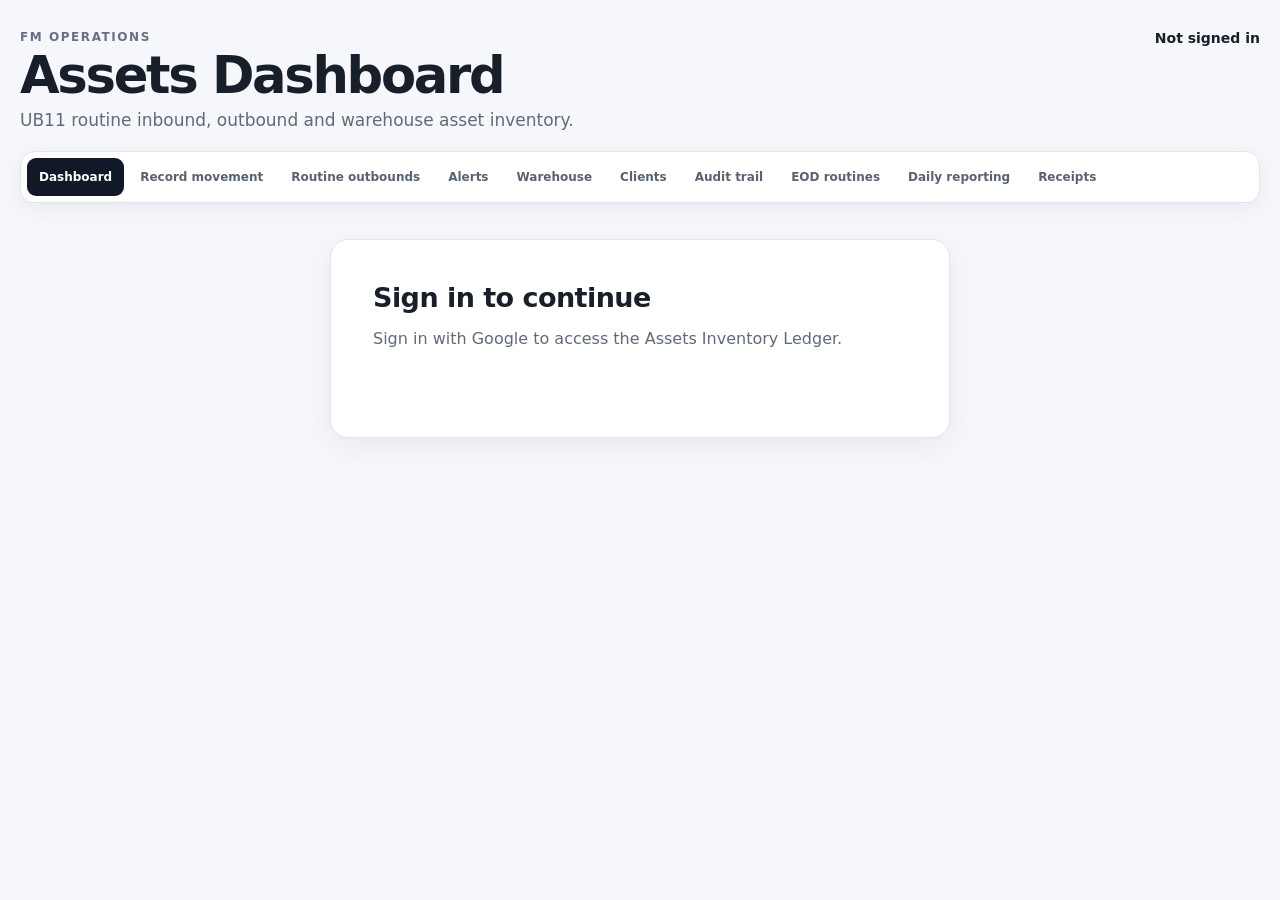
==== index.html @ ee0619b6 "Add files via upload" ====
<!DOCTYPE html>
<html lang="en">
<head>
    <meta charset="UTF-8">
    <meta name="theme-color" content="#09090f">
<meta name="apple-mobile-web-app-capable" content="yes">
<meta name="apple-mobile-web-app-status-bar-style" content="black-translucent">
    <meta name="viewport" content="width=device-width, initial-scale=1.0, viewport-fit=cover">

    <title>FM Assets Dashboard</title>

    <link rel="stylesheet" href="dashboard.css?v=eod-ledger-20261003-merged">
<link rel="stylesheet" href="transaction-display.css?v=grouped-movements-20261005">
    <link rel="stylesheet" href="app-ui-polish.css?v=ui-20261005-mobile-v4">
</head>

<body>
<div id="connection-loading" class="connection-loading hidden" role="status" aria-live="polite" aria-hidden="true">
  <div class="connection-loading-card">
    <span class="loading-spinner" aria-hidden="true"></span>
    <strong id="connection-loading-title">Connecting to Google Sheets…</strong>
    <span id="connection-loading-detail">Checking your saved Google connection.</span>
  </div>
</div>


<main class="app-shell">

    <header class="topbar">

        <div>
            <div class="eyebrow">FM OPERATIONS</div>

            <h1>Assets Dashboard</h1>

            <p class="muted">
                UB11 routine inbound, outbound and warehouse asset inventory.
            </p>
        </div>

        <div class="account-area">

            <img
                id="user-photo"
                class="user-photo hidden"
                alt="User"
            >

            <div>
                <div
                    id="user-name"
                    class="user-name"
                >
                    Not signed in
                </div>

                <div
                    id="user-email"
                    class="muted"
                ></div>
            </div>

            <button
                id="sign-out"
                class="secondary hidden"
            >
                Sign out
            </button>

        </div>

    </header>

    <nav class="quick-nav" aria-label="Quick links">
    <button type="button" id="menu-toggle" class="menu-toggle" aria-expanded="false" aria-controls="quick-links">
        <span class="menu-toggle-icon">☰</span>
        <span>Quick links</span>
        <span class="menu-toggle-chevron" aria-hidden="true">⌄</span>
    </button>
    <div id="quick-links" class="menu-links">
        <a href="index.html" class="active">Dashboard</a>
<a href="movement-logger.html">Record movement</a>
<a href="routine-outbounds.html">Routine outbounds</a>
<a href="alerts.html">Alerts <span id="alerts-nav-badge" class="nav-alert-badge hidden">0</span></a>
<a href="index.html#warehouse-section">Warehouse</a>
<a href="index.html#clients-section">Clients</a>
<a href="index.html#audit-trail">Audit trail</a>
<a href="https://relaytool.github.io/assets-reporting/" target="_blank" rel="noopener">EOD routines</a>
<a href="https://relaytool.github.io/dailyreport/" target="_blank" rel="noopener">Daily reporting</a>
<a href="https://relaytool.github.io/dailyreport/transactions.html" target="_blank" rel="noopener">Receipts</a>
    </div>
</nav>


    <!-- LOGIN -->

    <section
        id="login-card"
        class="card login-card"
    >

        <h2>Sign in to continue</h2>

        <p class="muted">
            Sign in with Google to access the Assets Inventory Ledger.
        </p>

        <div id="google-signin-button"></div>

        <button
            id="grant-access"
            class="primary hidden"
        >
            Allow Sheets & Drive access
        </button>

        <p
            id="auth-status"
            class="status"
        ></p>

    </section>


    <!-- DASHBOARD -->

    <section
        id="dashboard"
        class="hidden"
    >

        <!-- TOOLBAR -->

        <div class="toolbar card">

            <div>

                <div class="eyebrow">
                    SOURCE
                </div>

                <div
                    id="workbook-name"
                    class="source-name"
                >
                    Not connected
                </div>

                <div
                    id="sync-status"
                    class="muted"
                >
                    Waiting for connection
                </div>

            </div>

            <div class="toolbar-actions">

                <button
                    id="manage-inventory"
                    class="secondary"
                >
                    Manage inventory
                </button>

                <button
                    id="refresh"
                    class="secondary"
                >
                    Refresh
                </button>

            </div>

        </div>


        <!-- LOCATION -->

        <div class="location-banner">

            <div>

                <div class="eyebrow">
                    LOCATION
                </div>

                <strong>
                    UB11
                </strong>

            </div>

            <div
                id="dashboard-date"
                class="muted"
            ></div>

        </div>

        <section class="dashboard-filters card" aria-label="Dashboard filters">
            <div class="filter-heading">
                <div>
                    <div class="eyebrow">FILTERS</div>
                    <h2>Dashboard view</h2>
                </div>
                <button id="clear-dashboard-filters" type="button" class="secondary small-button">Clear</button>
            </div>
            <div class="dashboard-filter-grid">
                <label>Client
                    <select id="dashboard-filter-client">
                        <option value="">All clients</option>
                    </select>
                </label>
                <label>Day
                    <input id="dashboard-filter-date" type="date">
                </label>
                <label>Asset type
                    <select id="dashboard-filter-asset">
                        <option value="">All asset types</option>
                    </select>
                </label>
            </div>
            <p class="filter-help">Client, day and asset filters apply to client cards, warehouse movement indicators and transaction trails. Load tables use today's routine schedule.</p>
        </section>

        <!-- WAREHOUSE ASSETS -->

        <section id="warehouse-section" class="card warehouse-card">
            <div class="section-heading">
                <div>
                    <div class="eyebrow">WAREHOUSE</div>
                    <h2>Assets at warehouse</h2>
                    <p class="muted">
                        Current warehouse stock by asset type.
                    </p>
                </div>
            </div>
        
            <div id="warehouse-assets" class="warehouse-assets-grid"></div>
        </section>


        <!-- CLIENT ASSET OVERVIEW -->

        <section id="clients-section" class="card clients-section">

            <div class="section-heading client-section-heading">

                <div>

                    <div class="eyebrow">
                        TODAY
                    </div>

                    <h2>
                        Assets with clients
                    </h2>

                    <p class="muted">
                        Clients are taken from the Client List in the Assets Inventory Ledger.
                    </p>

                </div>

            </div>


            <div class="client-search-wrap">

                <input
                    id="client-search"
                    class="client-search"
                    type="search"
                    placeholder="Search clients..."
                    autocomplete="off"
                    aria-label="Search clients"
                >

            </div>


            <div
                id="client-cards"
                class="client-cards"
            ></div>

        </section>


        <!-- LOADS -->

        <div class="section-grid">

            <!-- INBOUND -->

            <section class="card load-section">

                <div class="section-heading">

                    <div>

                        <div class="eyebrow">
                            TODAY
                        </div>

                        <h2>
                            Inbound loads
                        </h2>

                    </div>

                    <span
                        id="inbound-badge"
                        class="badge"
                    >
                        0
                    </span>

                </div>


                <div class="table-wrap">

                    <table>

                        <thead>

                            <tr>
                                <th>Client</th>
                                <th>Schedule</th>
                                <th>Asset</th>
                                <th class="num">Qty</th>
                                <th>Destination</th>
                            </tr>

                        </thead>

                        <tbody
                            id="inbound-body"
                        ></tbody>

                    </table>

                </div>

            </section>


            <!-- OUTBOUND -->

            <section class="card load-section">

                <div class="section-heading">

                    <div>

                        <div class="eyebrow">
                            TODAY
                        </div>

                        <h2>
                            Outbound loads
                        </h2>

                    </div>

                    <span
                        id="outbound-badge"
                        class="badge"
                    >
                        0
                    </span>

                </div>


                <div class="table-wrap">

                    <table>

                        <thead>

                            <tr>
                                <th>Client</th>
                                <th>Schedule</th>
                                <th>Asset</th>
                                <th class="num">Qty</th>
                                <th>Destination</th>
                            </tr>

                        </thead>

                        <tbody
                            id="outbound-body"
                        ></tbody>

                    </table>

                </div>

            </section>

        </div>


        <!-- MOVEMENT -->

        <section class="card movement-section">

            <div class="section-heading">

                <div>

                    <div class="eyebrow">
                        MOVEMENT
                    </div>

                    <h2>
                        Record asset movement
                    </h2>

                </div>

            </div>


            <form id="movement-form" class="form-grid movement-form-multi">
                <div class="client-movement-batch">
                    <div class="batch-header-row">
                        <div>
                            <div class="eyebrow">BATCH MOVEMENTS</div>
                            <h3>Log multiple clients in one go</h3>
                            <p class="muted">Each client entry can use its own movement and multiple asset types. Every line is still saved as a normal transaction.</p>
                        </div>
                        <button id="add-client-entry" class="secondary" type="button">+ Add another client</button>
                    </div>
                    <div id="client-movement-entries" class="client-movement-entries"></div>
                </div>

                <label>
                    Timestamp
                    <input id="timestamp" type="time" required>
                </label>

                <div class="attachment-section">
                    <div class="attachment-field">
                        <label for="movement-photo">Photo (optional)</label>
                        <div class="photo-input-row">
                            <input type="file" id="movement-photo" accept="image/*">
                            <input type="file" id="movement-photo-camera" accept="image/*" capture="environment" class="camera-input">
                            <button type="button" id="take-photo" class="secondary">Take photo</button>
                            <button type="button" id="clear-photo" class="secondary hidden">Remove</button>
                        </div>
                        <div id="photo-preview-wrap" class="photo-preview-wrap hidden">
                            <img id="photo-preview" alt="Selected movement photo preview">
                        </div>
                        <p class="field-help">On Android/Chrome, use Take photo for the camera. The photo and comment are attached to every client entry in this batch.</p>
                    </div>
                    <label class="comment-field">Comment (optional)
                        <textarea id="movement-comment" rows="2" placeholder="Add any notes about this batch..."></textarea>
                    </label>
                </div>

                <div class="movement-preview" id="movement-preview">
                    <span class="preview-label">BATCH SUMMARY</span>
                    <strong id="preview-text">Add one or more client movements. Each client can contain multiple asset types.</strong>
                </div>

                <button class="primary submit-button" type="submit">Record movements</button>
                <p id="movement-status" class="status"></p>
            </form>

        </section>


        <!-- AUDIT TRAIL -->

        <section id="audit-trail" class="card">

            <div class="section-heading">
                <div>
                    <div class="eyebrow">AUDIT TRAIL</div>
                    <h2>Asset transactions</h2>
                    <p class="muted">Filter and inspect movements, comments and photos.</p>
                </div>
                <span id="audit-count" class="badge">0</span>
            </div>

            <div class="audit-filters">
                <label>Client<select id="dashboard-filter-client-audit"><option value="">All clients</option></select></label>
                <label>Day<input type="date" id="dashboard-filter-date-audit"></label>
                <label>Asset type<select id="dashboard-filter-asset-audit"><option value="">All asset types</option></select></label>
                <button type="button" id="clear-audit-filters" class="secondary">Clear</button>
            </div>

            <div class="transaction-card-list" id="transactions-body"></div>

            <div id="transaction-summary" class="transaction-summary hidden" aria-live="polite"></div>

        </section>

    </section>

</main>


<!-- CLIENT DETAILS MODAL -->

<div
    id="client-details-modal"
    class="modal hidden"
>

    <div
        class="modal-backdrop"
        data-close-client-details
    ></div>


    <div class="modal-card client-details-card">

        <div class="modal-header">

            <div>

                <div class="eyebrow">
                    ASSETS WITH CLIENT
                </div>

                <h2 id="client-details-title">
                    Client
                </h2>

                <p
                    id="client-details-subtitle"
                    class="muted"
                ></p>

            </div>


            <button
                id="close-client-details"
                class="icon-button"
                aria-label="Close"
            >
                ×
            </button>

        </div>


        <section class="details-section client-assets-section">

            <div class="details-section-heading">

                <div>

                    <div class="eyebrow">
                        ASSET BREAKDOWN
                    </div>

                    <h3>
                        Asset types with this client
                    </h3>

                    <p class="muted">
                        Sent − Received. A negative number means the client has received more than it has sent.
                    </p>

                </div>

            </div>


            <div
                id="client-details-summary"
                class="client-asset-summary"
            ></div>

        </section>


        <section class="details-section client-graph-section">

            <div class="details-section-heading">

                <div>

                    <div class="eyebrow">
                        HISTORY
                    </div>

                    <h3 id="client-graph-title">
                        Daily sent assets
                    </h3>

                    <p
                        id="client-graph-subtitle"
                        class="muted"
                    ></p>

                </div>

            </div>


            <div
                id="client-sent-graph"
                class="client-sent-graph"
            ></div>

        </section>


        <section class="details-section">

            <div class="details-section-heading">
                <div>
                    <div class="eyebrow">LEDGER</div>
                    <h3>Asset transactions</h3>
                </div>
            </div>
            <div class="client-details-filters">
                <label>Day<input type="date" id="client-details-filter-date"></label>
                <label>Asset type<select id="client-details-filter-asset"><option value="">All asset types</option></select></label>
                <button type="button" class="secondary" id="clear-client-details-filters">Clear</button>
            </div>


            <div class="transaction-card-list" id="client-details-transactions"></div>

            <div id="client-details-transaction-summary" class="transaction-summary hidden" aria-live="polite"></div>

        </section>

    </div>

</div>



<!-- CLIENT LEDGER EXPORT -->
<div id="client-ledger-export-modal" class="modal hidden" role="dialog" aria-modal="true" aria-labelledby="client-ledger-export-title">
    <div class="modal-backdrop" data-close-client-ledger-export></div>
    <div class="modal-card client-ledger-export-card">
        <div class="modal-header">
            <div>
                <div class="eyebrow">CLIENT TOTALS</div>
                <h2 id="client-ledger-export-title">Export client ledger</h2>
                <p class="muted">Builds a proper XLSX ledger with transaction photos, daily totals and the all-time client balance carried forward to each date.</p>
            </div>
            <button type="button" id="close-client-ledger-export" class="icon-button" aria-label="Close">×</button>
        </div>
        <div class="client-ledger-export-form">
            <div class="client-ledger-export-client">
                <span>Client</span>
                <strong id="client-ledger-export-client"></strong>
            </div>
            <label>From date<input type="date" id="client-ledger-export-from"></label>
            <label>To date<input type="date" id="client-ledger-export-to"></label>
            <label>Asset type<select id="client-ledger-export-asset"><option value="">All asset types</option></select></label>
            <label class="client-ledger-export-check">
                <input type="checkbox" id="client-ledger-export-photos" checked>
                <span>Embed transaction photos when available</span>
            </label>
            <p id="client-ledger-export-status" class="status" aria-live="polite"></p>
        </div>
        <div class="client-ledger-export-actions">
            <button type="button" class="secondary" id="cancel-client-ledger-export">Cancel</button>
            <button type="button" class="primary" id="run-client-ledger-export">Export XLSX</button>
        </div>
    </div>
</div>

<!-- WAREHOUSE ASSET DETAILS -->
<div id="warehouse-asset-modal" class="modal hidden" role="dialog" aria-modal="true" aria-labelledby="warehouse-asset-modal-title">
    <div class="modal-backdrop" data-close-warehouse-asset></div>
    <div class="modal-card warehouse-asset-details-card">
        <div class="modal-header">
            <div>
                <div class="eyebrow">WAREHOUSE ASSET HISTORY</div>
                <h2 id="warehouse-asset-modal-title">Asset</h2>
                <p id="warehouse-asset-modal-subtitle" class="muted"></p>
            </div>
            <button type="button" id="close-warehouse-asset" class="icon-button" aria-label="Close">×</button>
        </div>

        <div class="warehouse-asset-history-summary" id="warehouse-asset-history-summary"></div>

        <section class="details-section asset-history-graph-section">
            <div class="details-section-heading">
                <div>
                    <div class="eyebrow">MOVEMENT HISTORY</div>
                    <h3>Sent vs received</h3>
                    <p class="muted">Daily quantities from the Asset Transactions ledger.</p>
                </div>
            </div>
            <div id="warehouse-asset-movement-graph" class="asset-history-graph"></div>
        </section>

        <section class="details-section asset-history-graph-section">
            <div class="details-section-heading">
                <div>
                    <div class="eyebrow">STOCK HISTORY</div>
                    <h3>Quantity over time</h3>
                    <p class="muted">Calculated closing quantity using the inventory balance as the anchor and the transaction ledger for historical changes.</p>
                </div>
            </div>
            <div id="warehouse-asset-quantity-graph" class="asset-history-graph"></div>
        </section>
    </div>
</div>




<!-- MOVEMENT DETAILS -->
<div id="info-modal" class="modal hidden" role="dialog" aria-modal="true" aria-labelledby="info-modal-title">
    <div class="modal-backdrop" data-close-info></div>
    <div class="modal-card info-card">
        <div class="modal-header">
            <div>
                <div class="eyebrow">MOVEMENT DETAILS</div>
                <h2 id="info-modal-title">More info</h2>
            </div>
            <button type="button" id="close-info" class="icon-button" aria-label="Close">×</button>
        </div>
        <div id="info-summary" class="transaction-detail-summary"></div>
        <div id="info-photo-wrap" class="confirm-photo-wrap hidden">
            <div id="info-photo-status" class="photo-loading-state hidden">Loading photo...</div>
            <img id="info-photo" alt="Movement photo" decoding="async">
            <a id="info-photo-link" class="muted" href="#" target="_blank" rel="noopener">Open full size in Drive</a>
        </div>
        <p id="info-comment" class="muted hidden"></p>
        <p id="info-empty" class="muted hidden">No photo or comment were recorded for this movement.</p>
    </div>
</div>


<!-- INVENTORY MANAGER -->

<div
    id="inventory-modal"
    class="modal hidden"
>

    <div
        class="modal-backdrop"
        data-close-modal
    ></div>


    <div class="modal-card">

        <div class="modal-header">

            <div>

                <div class="eyebrow">
                    WAREHOUSE
                </div>

                <h2>
                    Manage asset inventory
                </h2>

                <p class="muted">
                    Add new asset types, rename assets or remove asset types.
                </p>

            </div>

            <button
                id="close-inventory"
                class="icon-button"
                aria-label="Close"
            >
                ×
            </button>

        </div>


        <div class="manage-form">

            <label>

                New asset type

                <input
                    id="new-asset-name"
                    type="text"
                    maxlength="100"
                    placeholder="e.g. Roll cage"
                >

            </label>


            <label>

                Starting balance

                <input
                    id="new-asset-balance"
                    type="number"
                    min="0"
                    step="1"
                    value="0"
                >

            </label>


            <button
                id="add-asset"
                class="primary"
            >
                Add asset type
            </button>

        </div>


        <p
            id="inventory-manage-status"
            class="status"
        ></p>


        <div class="table-wrap manage-table-wrap">

            <table>

                <thead>

                    <tr>
                        <th>Asset type</th>
                        <th class="num">Balance</th>
                        <th class="actions-column">Actions</th>
                    </tr>

                </thead>

                <tbody
                    id="manage-inventory-body"
                ></tbody>

            </table>

        </div>

    </div>

</div>


<div id="movement-submit-loading" class="movement-submit-loading hidden" role="status" aria-live="assertive" aria-hidden="true">
    <div class="movement-submit-loading-card">
        <span class="loading-spinner" aria-hidden="true"></span>
        <strong id="movement-submit-loading-title">Saving movement...</strong>
        <span id="movement-submit-loading-detail">Please wait. Do not press the button again.</span>
    </div>
</div>

<script
      src="https://accounts.google.com/gsi/client"
      async
      defer
      onload="window.dispatchEvent(new Event('fm-google-loaded'))"
    ></script>

<script src="config.js?v=eod-ledger-20261003-merged"></script>
<script src="movement-batch.js?v=multi-client-20261005"></script>
<script src="transaction-display-utils.js?v=grouped-movements-20261005"></script>
<script src="routine-alert-utils.js?v=eod-ledger-20261003-merged"></script>
<script src="dashboard.js?v=grouped-movements-20261005"></script>

</body>
</html>
---- dashboard.css ----
* {
    box-sizing: border-box;
}


:root {

    font-family:
        Inter,
        ui-sans-serif,
        system-ui,
        -apple-system,
        BlinkMacSystemFont,
        "Segoe UI",
        sans-serif;

    color:
        #17202a;

    background:
        #f5f7fa;

}


body {

    margin:
        0;

    min-height:
        100vh;

    background:
        #f5f7fa;

}


button,
input,
select {

    font:
        inherit;

}


button {

    cursor:
        pointer;

}


.hidden {

    display:
        none !important;

}


.app-shell {

    width:
        min(
            1500px,
            calc(100% - 40px)
        );

    margin:
        0 auto;

    padding:
        32px 0 60px;

}


.eyebrow {

    font-size:
        12px;

    font-weight:
        800;

    letter-spacing:
        0.13em;

    text-transform:
        uppercase;

    color:
        #6b7280;

}


h1 {

    margin:
        6px 0 8px;

    font-size:
        clamp(
            36px,
            4vw,
            56px
        );

    line-height:
        1;

    letter-spacing:
        -0.045em;

}


h2 {

    margin:
        0;

    font-size:
        21px;

    letter-spacing:
        -0.02em;

}


h3 {

    margin:
        0;

}


.muted {

    color:
        #697386;

}


.topbar {

    display:
        flex;

    justify-content:
        space-between;

    align-items:
        flex-start;

    gap:
        30px;

    margin-bottom:
        30px;

}


.topbar p {

    margin:
        0;

    font-size:
        17px;

}


.account-area {

    display:
        flex;

    align-items:
        center;

    gap:
        12px;

}


.user-photo {

    width:
        44px;

    height:
        44px;

    border-radius:
        50%;

}


.user-name {

    font-size:
        14px;

    font-weight:
        750;

}


.card {

    background:
        #fff;

    border:
        1px solid #e2e6eb;

    border-radius:
        17px;

    box-shadow:
        0 8px 30px
        rgba(
            15,
            23,
            42,
            0.055
        );

}


.login-card {

    max-width:
        620px;

    margin:
        70px auto;

    padding:
        42px;

}


.login-card h2 {

    font-size:
        27px;

    margin-bottom:
        8px;

}


.login-card > .muted {

    margin-bottom:
        25px;

}


.primary,
.secondary,
.table-action,
.icon-button {

    border-radius:
        10px;

    padding:
        11px 17px;

    font-weight:
        750;

    border:
        1px solid transparent;

}


.primary {

    margin-top:
        17px;

    background:
        #111827;

    color:
        #fff;

}


.secondary {

    background:
        #fff;

    color:
        #111827;

    border-color:
        #d1d5db;

}


.primary:hover {

    background:
        #1f2937;

}


.secondary:hover {

    background:
        #f8fafc;

}


.small-button {

    padding:
        8px 12px;

    font-size:
        13px;

}


.status {

    min-height:
        22px;

    margin:
        15px 0 0;

    font-size:
        14px;

    color:
        #374151;

}


.status.error,
.error {

    color:
        #b42318 !important;

}


.toolbar {

    display:
        flex;

    justify-content:
        space-between;

    align-items:
        center;

    gap:
        20px;

    padding:
        18px 21px;

    margin-bottom:
        16px;

}


.toolbar-actions {

    display:
        flex;

    gap:
        10px;

}


.source-name {

    margin:
        4px 0 2px;

    font-weight:
        800;

}


.location-banner {

    display:
        flex;

    justify-content:
        space-between;

    align-items:
        center;

    gap:
        20px;

    padding:
        20px 24px;

    margin-bottom:
        16px;

    border-radius:
        17px;

    background:
        #111827;

    color:
        #fff;

}


.location-banner .eyebrow {

    color:
        #9ca3af;

    margin-bottom:
        5px;

}


.location-banner strong {

    display:
        block;

    font-size:
        30px;

    line-height:
        1;

}


.location-banner .muted {

    color:
        #d1d5db;

}


/* =====================================================
   WAREHOUSE ASSET CARDS
   ===================================================== */

.warehouse-assets-section {

    margin-bottom:
        16px;

    overflow:
        hidden;

}


.warehouse-assets-section
.section-heading {

    padding-bottom:
        10px;

}


.warehouse-assets-section
.section-heading .muted {

    margin:
        6px 0 0;

    font-size:
        13px;

}


.warehouse-assets {

    display:
        grid;

    grid-template-columns:
        repeat(
            4,
            minmax(
                0,
                1fr
            )
        );

    gap:
        14px;

    padding:
        0 22px 22px;

}


.warehouse-asset-card {

    position:
        relative;

    min-width:
        0;

    padding:
        20px;

    border:
        1px solid #e1e6ec;

    border-radius:
        15px;

    background:
        #fff;

    overflow:
        hidden;

    transition:
        transform 160ms ease,
        box-shadow 160ms ease;

}


.warehouse-asset-card:hover {

    transform:
        translateY(-2px);

    box-shadow:
        0 12px 30px
        rgba(
            15,
            23,
            42,
            0.09
        );

}


.warehouse-asset-name {

    font-size:
        15px;

    font-weight:
        800;

    color:
        #374151;

    white-space:
        nowrap;

    overflow:
        hidden;

    text-overflow:
        ellipsis;

}


.warehouse-asset-balance {

    margin-top:
        12px;

    font-size:
        38px;

    line-height:
        1;

    font-weight:
        800;

    letter-spacing:
        -0.05em;

    color:
        #111827;

}


.warehouse-asset-label {

    margin-top:
        6px;

    color:
        #8b93a1;

    font-size:
        11px;

}


.warehouse-asset-footer {

    display:
        flex;

    align-items:
        center;

    gap:
        8px;

    margin-top:
        18px;

    padding-top:
        13px;

    border-top:
        1px solid #edf0f3;

}


.movement-indicator {

    display:
        inline-flex;

    align-items:
        center;

    justify-content:
        center;

    min-width:
        45px;

    padding:
        5px 8px;

    border-radius:
        999px;

    font-size:
        12px;

    font-weight:
        850;

}


.movement-positive {

    background:
        #dcfce7;

    color:
        #166534;

}


.movement-negative {

    background:
        #ffedd5;

    color:
        #9a3412;

}


.movement-zero {

    background:
        #eef2f7;

    color:
        #64748b;

}


.movement-label {

    color:
        #8b93a1;

    font-size:
        11px;

}


.warehouse-assets-empty {

    display:
        flex;

    flex-direction:
        column;

    align-items:
        center;

    gap:
        5px;

    padding:
        40px 20px;

    color:
        #8b93a1;

    text-align:
        center;

}


.warehouse-assets-empty strong {

    color:
        #4b5563;

}


/* =====================================================
   CLIENTS
   ===================================================== */

.clients-section {

    margin-bottom:
        16px;

    overflow:
        hidden;

}


.clients-section
.section-heading {

    padding-bottom:
        10px;

}


.clients-section
.section-heading .muted {

    margin:
        5px 0 0;

    font-size:
        13px;

}


.client-cards {

    display:
        grid;

    grid-template-columns:
        repeat(
            3,
            minmax(
                0,
                1fr
            )
        );

    gap:
        14px;

    padding:
        0 22px 22px;

}


.client-card {

    position:
        relative;

    padding:
        19px;

    border:
        1px solid #e1e6ec;

    border-radius:
        15px;

    background:
        #fff;

    cursor:
        pointer;

    transition:
        transform 160ms ease,
        box-shadow 160ms ease,
        border-color 160ms ease;

    overflow:
        hidden;

}


.client-card::before {

    content:
        "";

    position:
        absolute;

    inset:
        0 auto 0 0;

    width:
        5px;

}


.client-card:hover,
.client-card:focus-visible {

    transform:
        translateY(-2px);

    box-shadow:
        0 12px 30px
        rgba(
            15,
            23,
            42,
            0.09
        );

    outline:
        none;

}


.client-card.direction-inbound {

    background:
        linear-gradient(
            135deg,
            #f0fdf7 0%,
            #ffffff 68%
        );

}


.client-card.direction-inbound::before {

    background:
        #16a34a;

}


.client-card.direction-outbound {

    background:
        linear-gradient(
            135deg,
            #fff7ed 0%,
            #ffffff 68%
        );

}


.client-card.direction-outbound::before {

    background:
        #ea580c;

}


.client-card.direction-mixed {

    background:
        linear-gradient(
            135deg,
            #f0fdf7 0%,
            #ffffff 48%,
            #fff7ed 100%
        );

}


.client-card.direction-mixed::before {

    background:
        linear-gradient(
            180deg,
            #16a34a 0 50%,
            #ea580c 50% 100%
        );

}


.client-card.direction-neutral {

    background:
        #fafbfc;

}


.client-card.direction-neutral::before {

    background:
        #94a3b8;

}


.client-card-top {

    display:
        flex;

    justify-content:
        space-between;

    gap:
        15px;

    align-items:
        flex-start;

}


.client-card h3 {

    margin:
        4px 0 0;

    font-size:
        19px;

    letter-spacing:
        -0.02em;

}


.client-card-arrow {

    width:
        31px;

    height:
        31px;

    display:
        inline-flex;

    align-items:
        center;

    justify-content:
        center;

    border-radius:
        50%;

    background:
        rgba(
            255,
            255,
            255,
            0.75
        );

    color:
        #475569;

    font-size:
        18px;

    font-weight:
        700;

}


.direction-row {

    min-height:
        28px;

    display:
        flex;

    gap:
        7px;

    flex-wrap:
        wrap;

    margin-top:
        14px;

}


.direction-pill {

    display:
        inline-flex;

    align-items:
        center;

    gap:
        6px;

    padding:
        5px 9px;

    border-radius:
        999px;

    font-size:
        10px;

    font-weight:
        850;

    text-transform:
        uppercase;

    letter-spacing:
        0.06em;

}


.inbound-pill {

    background:
        #dcfce7;

    color:
        #166534;

}


.outbound-pill {

    background:
        #ffedd5;

    color:
        #9a3412;

}


.neutral-pill {

    background:
        #e2e8f0;

    color:
        #475569;

}


.direction-dot {

    width:
        6px;

    height:
        6px;

    border-radius:
        50%;

    background:
        currentColor;

}


.client-metrics {

    display:
        grid;

    grid-template-columns:
        1fr 1fr;

    gap:
        10px;

    margin-top:
        16px;

}


.client-metric {

    padding:
        12px;

    border-radius:
        11px;

    background:
        rgba(
            255,
            255,
            255,
            0.78
        );

    border:
        1px solid
        rgba(
            226,
            230,
            235,
            0.85
        );

}


.client-metric span,
.detail-stat span {

    display:
        block;

    color:
        #697386;

    font-size:
        11px;

    font-weight:
        800;

    text-transform:
        uppercase;

    letter-spacing:
        0.06em;

}


.client-metric strong {

    display:
        block;

    margin-top:
        5px;

    font-size:
        25px;

    letter-spacing:
        -0.04em;

}


.client-metric small,
.detail-stat small {

    display:
        block;

    margin-top:
        4px;

    color:
        #7a8494;

    font-size:
        10px;

}


.client-card-footer {

    display:
        flex;

    justify-content:
        space-between;

    gap:
        10px;

    margin-top:
        15px;

    padding-top:
        12px;

    border-top:
        1px solid
        rgba(
            226,
            230,
            235,
            0.8
        );

    color:
        #697386;

    font-size:
        11px;

}


.client-card-footer
span:last-child {

    color:
        #111827;

    font-weight:
        800;

}


.client-cards-empty {

    display:
        flex;

    flex-direction:
        column;

    align-items:
        center;

    gap:
        5px;

    padding:
        40px 20px;

    color:
        #8b93a1;

    text-align:
        center;

}


.client-cards-empty strong {

    color:
        #4b5563;

}


/* =====================================================
   LOADS
   ===================================================== */

.section-grid {

    display:
        grid;

    grid-template-columns:
        repeat(
            2,
            minmax(
                0,
                1fr
            )
        );

    gap:
        16px;

    margin-bottom:
        16px;

}


.load-section {

    overflow:
        hidden;

}


.section-heading {

    display:
        flex;

    justify-content:
        space-between;

    align-items:
        center;

    gap:
        15px;

    padding:
        22px;

}


.badge {

    min-width:
        36px;

    height:
        36px;

    display:
        inline-flex;

    justify-content:
        center;

    align-items:
        center;

    padding:
        0 10px;

    border-radius:
        999px;

    background:
        #eef2f7;

    color:
        #111827;

    font-size:
        13px;

    font-weight:
        800;

}


.table-wrap {

    width:
        100%;

    overflow-x:
        auto;

}


table {

    width:
        100%;

    min-width:
        620px;

    border-collapse:
        collapse;

}


th,
td {

    padding:
        15px 18px;

    text-align:
        left;

    border-top:
        1px solid #edf0f3;

    vertical-align:
        middle;

}


th {

    background:
        #fafafa;

    color:
        #697386;

    font-size:
        10px;

    font-weight:
        800;

    text-transform:
        uppercase;

    letter-spacing:
        0.09em;

    white-space:
        nowrap;

}


td {

    font-size:
        14px;

}


td strong {

    font-weight:
        750;

}


.num {

    text-align:
        right;

    white-space:
        nowrap;

}


.subtext {

    display:
        block;

    margin-top:
        4px;

    color:
        #8b93a1;

    font-size:
        11px;

}


.empty {

    padding:
        45px 18px;

    text-align:
        center;

    color:
        #8b93a1;

}


/* =====================================================
   MOVEMENT FORM
   ===================================================== */

.movement-section {

    margin-bottom:
        16px;

}


.form-grid {

    display:
        grid;

    grid-template-columns:
        1fr 1fr;

    gap:
        15px;

    padding:
        0 22px 22px;

}


.form-grid label,
.manage-form label {

    display:
        flex;

    flex-direction:
        column;

    gap:
        7px;

    color:
        #4b5563;

    font-size:
        12px;

    font-weight:
        750;

}


.form-grid input,
.form-grid select,
.manage-form input,
.manage-form select {

    width:
        100%;

    border:
        1px solid #d7dce2;

    border-radius:
        9px;

    background:
        #fff;

    padding:
        11px 12px;

    color:
        #17202a;

    outline:
        none;

}


.form-grid input:focus,
.form-grid select:focus,
.manage-form input:focus,
.manage-form select:focus {

    border-color:
        #111827;

}


.form-grid button {

    margin-top:
        0;

}


.form-grid .status {

    grid-column:
        1 / -1;

    margin:
        0;

}


#movement-form
label:nth-of-type(3) {

    grid-column:
        1;

}


#movement-form
label:nth-of-type(4) {

    grid-column:
        2;

}


#movement-form
label:nth-of-type(5) {

    grid-column:
        1;

}


#movement-form > button {

    grid-column:
        2;

}


/* =====================================================
   MODALS
   ===================================================== */

#dashboard > .card {

    margin-bottom:
        16px;

}


.modal {

    position:
        fixed;

    inset:
        0;

    z-index:
        1000;

}


.modal-backdrop {

    position:
        absolute;

    inset:
        0;

    background:
        rgba(
            15,
            23,
            42,
            0.45
        );

    backdrop-filter:
        blur(3px);

}


.modal-card {

    position:
        relative;

    width:
        min(
            900px,
            calc(100% - 30px)
        );

    max-height:
        calc(
            100vh - 40px
        );

    overflow:
        auto;

    margin:
        20px auto;

    background:
        #fff;

    border-radius:
        18px;

    box-shadow:
        0 25px 70px
        rgba(
            15,
            23,
            42,
            0.22
        );

}


.modal-header {

    display:
        flex;

    justify-content:
        space-between;

    align-items:
        flex-start;

    gap:
        20px;

    padding:
        25px;

    border-bottom:
        1px solid #edf0f3;

}


.modal-header p {

    margin:
        6px 0 0;

}


.icon-button {

    margin:
        0;

    padding:
        3px 11px;

    background:
        #f4f5f7;

    border-color:
        #e1e4e8;

    font-size:
        28px;

    line-height:
        1;

}


.manage-form {

    display:
        grid;

    grid-template-columns:
        1fr 180px auto;

    align-items:
        end;

    gap:
        12px;

    padding:
        20px 25px 0;

}


.manage-form .primary {

    margin:
        0;

    height:
        43px;

}


#inventory-manage-status {

    padding:
        0 25px;

}


.manage-table-wrap {

    padding:
        0 25px 25px;

}


.manage-table-wrap table {

    min-width:
        650px;

}


.actions-column {

    width:
        190px;

}


.actions-cell {

    display:
        flex;

    justify-content:
        flex-end;

    gap:
        7px;

}


.table-action {

    padding:
        7px 10px;

    background:
        #fff;

    border-color:
        #d7dce2;

    font-size:
        12px;

}


.table-action:hover {

    background:
        #f8fafc;

}


.table-action.danger {

    color:
        #b42318;

    border-color:
        #f1c5c1;

}


/* =====================================================
   CLIENT DETAILS
   ===================================================== */

.client-details-card {

    width:
        min(
            1050px,
            calc(100% - 30px)
        );

}


.client-details-card
.modal-header {

    background:
        #fafbfc;

}


.detail-summary {

    display:
        grid;

    grid-template-columns:
        repeat(
            4,
            1fr
        );

    gap:
        10px;

    padding:
        20px 25px 4px;

}


.detail-stat {

    padding:
        14px;

    border-radius:
        12px;

    border:
        1px solid #e5e7eb;

}


.detail-stat.inbound-detail {

    background:
        #f0fdf7;

}


.detail-stat.outbound-detail {

    background:
        #fff7ed;

}


.detail-stat strong {

    display:
        block;

    margin-top:
        5px;

    font-size:
        25px;

    letter-spacing:
        -0.04em;

}


.details-section {

    margin-top:
        15px;

}


.details-section-heading {

    padding:
        8px 25px 10px;

}


.details-section-heading h3 {

    margin:
        3px 0 0;

    font-size:
        17px;

}


.movement-badge {

    display:
        inline-flex;

    align-items:
        center;

    padding:
        5px 8px;

    border-radius:
        999px;

    font-size:
        10px;

    font-weight:
        850;

    letter-spacing:
        0.05em;

}


.movement-received {

    background:
        #dcfce7;

    color:
        #166534;

}


.movement-sent {

    background:
        #ffedd5;

    color:
        #9a3412;

}


.movement-discard {

    background:
        #fee2e2;

    color:
        #b42318;

}


.movement-other {

    background:
        #e2e8f0;

    color:
        #475569;

}


.client-details-card
.table-wrap {

    padding:
        0 25px 10px;

}


.client-details-card table {

    min-width:
        700px;

}


.client-details-card
tr:last-child td {

    border-bottom:
        1px solid #edf0f3;

}


/* =====================================================
   RESPONSIVE
   ===================================================== */

@media (
    max-width: 1200px
) {

    .warehouse-assets {

        grid-template-columns:
            repeat(
                3,
                minmax(
                    0,
                    1fr
                )
            );

    }

}


@media (
    max-width: 1100px
) {

    .warehouse-assets {

        grid-template-columns:
            repeat(
                2,
                minmax(
                    0,
                    1fr
                )
            );

    }


    .section-grid {

        grid-template-columns:
            1fr;

    }


    .client-cards {

        grid-template-columns:
            repeat(
                2,
                minmax(
                    0,
                    1fr
                )
            );

    }


    .detail-summary {

        grid-template-columns:
            repeat(
                2,
                1fr
            );

    }

}


@media (
    max-width: 760px
) {

    .app-shell {

        width:
            calc(
                100% - 20px
            );

        padding-top:
            18px;

    }


    .topbar {

        flex-direction:
            column;

    }


    .account-area {

        width:
            100%;

    }


    .toolbar {

        align-items:
            flex-start;

        flex-direction:
            column;

    }


    .toolbar-actions {

        width:
            100%;

    }


    .toolbar-actions button {

        flex:
            1;

    }


    .location-banner {

        align-items:
            flex-start;

        flex-direction:
            column;

    }


    .warehouse-assets {

        grid-template-columns:
            1fr;

        padding:
            0 16px 16px;

    }


    .warehouse-asset-balance {

        font-size:
            34px;

    }


    .client-cards {

        grid-template-columns:
            1fr;

        padding:
            0 16px 16px;

    }


    .form-grid {

        grid-template-columns:
            1fr;

    }


    #movement-form
    label:nth-of-type(3),

    #movement-form
    label:nth-of-type(4),

    #movement-form
    label:nth-of-type(5),

    #movement-form > button {

        grid-column:
            auto;

    }


    .manage-form {

        grid-template-columns:
            1fr;

        padding:
            20px;

    }


    .modal-header {

        padding:
            20px;

    }


    .manage-table-wrap {

        padding:
            0 20px 20px;

    }


    .actions-cell {

        justify-content:
            flex-start;

    }


    .detail-summary {

        grid-template-columns:
            1fr 1fr;

        padding:
            16px;

    }


    .client-details-card
    .table-wrap {

        padding-left:
            16px;

        padding-right:
            16px;

    }


    .details-section-heading {

        padding-left:
            16px;

        padding-right:
            16px;

    }

}


@media (
    max-width: 500px
) {

    .detail-summary {

        grid-template-columns:
            1fr;

    }


    .client-metrics {

        grid-template-columns:
            1fr 1fr;

    }

}

/* ================================
   WAREHOUSE ASSET CARDS
================================ */

.warehouse-assets-grid {
    padding: 14px;
    display: grid;
    grid-template-columns: repeat(auto-fill, minmax(150px, 1fr));
    gap: 12px;
    margin-top: 18px;
}

.warehouse-asset-card {
    background: var(--card-background, #ffffff);
    border: 1px solid var(--border-color, #e5e7eb);
    border-radius: 12px;
    padding: 14px 15px;

    min-height: 125px;

    display: flex;
    flex-direction: column;
    justify-content: space-between;

    box-sizing: border-box;

    transition:
        transform 0.15s ease,
        box-shadow 0.15s ease;
}

.warehouse-asset-card:hover {
    transform: translateY(-2px);

    box-shadow:
        0 4px 12px rgba(0, 0, 0, 0.06);
}


/* Asset name */

.warehouse-asset-name {
    font-size: 13px;
    font-weight: 600;

    color: var(--text-secondary, #6b7280);

    white-space: nowrap;
    overflow: hidden;
    text-overflow: ellipsis;
}


/* LARGE TOTAL */

.warehouse-asset-count {
    font-size: 36px;
    line-height: 1;

    font-weight: 700;

    color: var(--text-primary, #111827);

    margin-top: 8px;
}


/* Movement row */

.warehouse-asset-movement {
    display: flex;
    align-items: center;
    gap: 6px;

    margin-top: 10px;
}


/* Positive movement */

.asset-movement.positive {
    color: #16a34a;

    font-size: 14px;
    font-weight: 700;
}


/* Negative movement */

.asset-movement.negative {
    color: #dc2626;

    font-size: 14px;
    font-weight: 700;
}


/* No movement */

.asset-movement.neutral {
    color: #9ca3af;

    font-size: 14px;
    font-weight: 600;
}


.movement-label {
    color: var(--text-secondary, #9ca3af);

    font-size: 11px;
}


/* Empty state */

.warehouse-empty {
    padding: 25px;
    text-align: center;

    color: var(--text-secondary, #6b7280);

    border: 1px dashed var(--border-color, #d1d5db);
    border-radius: 10px;
}


/* Smaller screens */

@media (max-width: 600px) {

    .warehouse-assets-grid {
        grid-template-columns: repeat(2, minmax(0, 1fr));
        gap: 10px;
    }

    .warehouse-asset-card {
        min-height: 115px;
        padding: 12px;
    }

    .warehouse-asset-count {
        font-size: 30px;
    }

    .warehouse-asset-name {
        font-size: 12px;
    }
}

/* =====================================================
   CLIENT ASSET OVERVIEW
   ===================================================== */

.client-section-heading {
    padding-bottom: 12px;
}

.client-search-wrap {
    padding: 0 22px 16px;
}

.client-search {
    width: 100%;
    min-height: 44px;
    padding: 11px 14px;
    border: 1px solid #d7dce3;
    border-radius: 11px;
    background: #fff;
    color: #111827;
    outline: none;
}

.client-search:focus {
    border-color: #9ca3af;
    box-shadow: 0 0 0 3px rgba(17, 24, 39, 0.07);
}

.client-ledger-card {
    background: #fff !important;
    cursor: pointer;
}

.client-ledger-card::before {
    background: #64748b !important;
}

.client-ledger-card h3 {
    margin-top: 4px;
}

.client-ledger-footer {
    align-items: center;
}

.client-ledger-footer span {
    color: #8b93a1;
}

.client-show-more {
    margin: 0;
    padding: 7px 11px;
    font-size: 12px;
}

.client-asset-summary {
    display: grid;
    grid-template-columns: repeat(2, minmax(0, 1fr));
    gap: 9px;
    padding: 0 22px 22px;
}

.client-asset-summary-row {
    display: grid;
    grid-template-columns: minmax(0, 1fr) auto;
    grid-template-areas:
        "name quantity"
        "meta quantity";
    gap: 3px 12px;
    width: 100%;
    padding: 13px 14px;
    border: 1px solid #e2e6eb;
    border-radius: 12px;
    background: #fafbfc;
    color: #111827;
    text-align: left;
    cursor: pointer;
}

.client-asset-summary-row:hover,
.client-asset-summary-row.selected {
    border-color: #aeb6c2;
    background: #f5f7fa;
}

.client-asset-name {
    grid-area: name;
    font-weight: 800;
    font-size: 14px;
}

.client-asset-meta {
    grid-area: meta;
    color: #8b93a1;
    font-size: 10px;
    font-weight: 700;
}

.client-asset-quantity {
    grid-area: quantity;
    align-self: center;
    font-size: 23px;
    font-weight: 850;
    letter-spacing: -0.04em;
}

.asset-net-positive .client-asset-quantity {
    color: #166534;
}

.asset-net-negative .client-asset-quantity {
    color: #b42318;
}

.asset-net-zero .client-asset-quantity {
    color: #64748b;
}

.client-sent-graph {
    min-height: 270px;
    padding: 0 22px 22px;
}

.client-graph-scroll {
    width: 100%;
    overflow-x: auto;
    border: 1px solid #e5e9ee;
    border-radius: 13px;
    background: #fff;
}

.client-graph-svg {
    display: block;
    min-width: 680px;
    width: 100%;
    height: 270px;
}

.client-graph-legend {
    display: flex;
    align-items: center;
    gap: 18px;
    padding: 0 22px 10px;
    font-size: 12px;
    font-weight: 800;
    color: #4b5563;
}

.graph-legend-item {
    display: inline-flex;
    align-items: center;
    gap: 7px;
}

.graph-legend-dot {
    width: 10px;
    height: 10px;
    border-radius: 50%;
    display: inline-block;
}

.graph-legend-sent {
    background: #2563eb;
}

.graph-legend-received {
    background: #dc2626;
}

.graph-axis {
    stroke: #dfe4ea;
    stroke-width: 1;
}

.graph-grid {
    stroke: #edf0f3;
    stroke-width: 1;
}

.graph-y-label {
    fill: #8b93a1;
    font-size: 10px;
    font-weight: 700;
}

.graph-line {
    stroke-width: 3;
    stroke-linecap: round;
    stroke-linejoin: round;
}

.graph-line-sent {
    stroke: #2563eb;
}

.graph-line-received {
    stroke: #dc2626;
}

.graph-point-sent {
    fill: #2563eb;
    stroke: #fff;
    stroke-width: 2;
}

.graph-point-received {
    fill: #dc2626;
    stroke: #fff;
    stroke-width: 2;
}

.graph-label {
    fill: #697386;
    font-size: 10px;
    font-weight: 700;
}

.client-graph-empty,
.client-assets-empty {
    display: flex;
    min-height: 150px;
    align-items: center;
    justify-content: center;
    flex-direction: column;
    gap: 5px;
    padding: 25px;
    color: #8b93a1;
    text-align: center;
    border: 1px dashed #d9dee5;
    border-radius: 13px;
}

.client-assets-empty {
    grid-column: 1 / -1;
}

.client-graph-empty strong,
.client-assets-empty strong {
    color: #4b5563;
}

@media (max-width: 760px) {

    .client-search-wrap {
        padding-left: 16px;
        padding-right: 16px;
    }

    .client-asset-summary {
        grid-template-columns: 1fr;
        padding-left: 16px;
        padding-right: 16px;
    }

    .client-sent-graph {
        padding-left: 16px;
        padding-right: 16px;
    }
}

/* Professional navigation and multi-asset movement form */
.menu-bar{display:flex;gap:4px;align-items:center;padding:6px;margin-bottom:16px;background:#fff;border:1px solid #e2e6eb;border-radius:13px;box-shadow:0 4px 16px rgba(15,23,42,.04);overflow:auto}.menu-bar a{padding:9px 13px;border-radius:9px;color:#596273;text-decoration:none;font-size:13px;font-weight:750;white-space:nowrap}.menu-bar a:hover,.menu-bar a.active{background:#111827;color:#fff}.movement-form-multi{grid-template-columns:repeat(3,minmax(0,1fr))}.dashboard-asset-section{grid-column:1/-1;padding:18px;border:1px solid #e6e9ed;border-radius:14px;background:#fafbfc}.dashboard-asset-heading{display:flex;justify-content:space-between;align-items:center;gap:15px;margin-bottom:14px}.dashboard-asset-heading h3{margin:3px 0 0;font-size:16px}.asset-rows{display:flex;flex-direction:column;gap:9px}.asset-row{display:grid;grid-template-columns:38px minmax(0,1fr) 150px 75px;gap:10px;align-items:end;padding:10px;background:#fff;border:1px solid #e1e6ec;border-radius:11px}.asset-row-number{height:44px;display:flex;align-items:center;justify-content:center;border-radius:9px;background:#f1f3f5;color:#697386;font-size:11px;font-weight:850}.asset-row label{display:flex;flex-direction:column;gap:7px;color:#4b5563;font-size:11px;font-weight:750}.asset-row label span{font-size:10px;color:#697386;text-transform:uppercase;letter-spacing:.06em}.asset-row input,.asset-row select{width:100%;border:1px solid #d7dce2;border-radius:10px;background:#fff;padding:11px 10px;color:#17202a;outline:none}.remove-asset{height:42px;padding:0 9px;font-size:11px}.remove-asset:disabled{opacity:.35;cursor:not-allowed}.movement-form-multi .movement-preview,.movement-form-multi .submit-button,.movement-form-multi .status{grid-column:1/-1}.movement-form-multi .submit-button{margin-top:0}.field-help{min-height:14px;color:#8b93a1;font-size:11px;font-weight:500}.movement-preview{padding:15px 17px;border:1px dashed #d7dce2;border-radius:12px;background:#fafbfc}.preview-label{display:block;font-size:10px;font-weight:850;letter-spacing:.12em;color:#8b93a1;margin-bottom:4px}.movement-preview strong{font-size:14px}@media(max-width:760px){.movement-form-multi{grid-template-columns:1fr}.movement-form-multi .movement-preview,.movement-form-multi .submit-button,.movement-form-multi .status{grid-column:auto}.asset-row{grid-template-columns:34px minmax(0,1fr) 110px 64px}.remove-asset{font-size:10px;padding:0 6px}}


/* ===== FM fixes: collapsible navigation, filters, details, camera and mobile UX ===== */
.quick-nav{position:sticky;top:10px;z-index:40;margin-bottom:16px;background:#fff;border:1px solid #e2e6eb;border-radius:14px;box-shadow:0 4px 16px rgba(15,23,42,.05);overflow:hidden}
.menu-toggle{width:100%;display:flex;align-items:center;gap:10px;border:0;background:#fff;padding:11px 14px;text-align:left}
.menu-toggle-icon{font-size:18px}.menu-toggle-chevron{margin-left:auto;transition:transform .18s ease}.quick-nav.menu-open .menu-toggle-chevron{transform:rotate(180deg)}
.menu-links{display:none;flex-wrap:wrap;gap:5px;padding:0 6px 6px}.quick-nav.menu-open .menu-links{display:flex}.menu-links a{padding:9px 13px;border-radius:9px;color:#596273;text-decoration:none;font-size:13px;font-weight:750;white-space:nowrap}.menu-links a:hover,.menu-links a.active{background:#111827;color:#fff}
.dashboard-filters{margin-bottom:16px;padding:0;overflow:hidden}.filter-heading{display:flex;justify-content:space-between;align-items:center;gap:12px;padding:17px 21px;border-bottom:1px solid #edf0f3}
.dashboard-filter-grid{display:grid;grid-template-columns:repeat(3,minmax(0,1fr));gap:12px;padding:16px 21px 8px}
.dashboard-filter-grid label,.audit-filters label,.client-details-filters label{display:flex;flex-direction:column;gap:6px;color:#697386;font-size:11px;font-weight:800}
.dashboard-filter-grid input,.dashboard-filter-grid select,.audit-filters input,.audit-filters select,.client-details-filters input,.client-details-filters select{width:100%;min-width:0;border:1px solid #d7dce2;border-radius:10px;background:#fff;padding:11px 12px;color:#17202a}
.filter-help{margin:0;padding:0 21px 16px;color:#8b93a1;font-size:11px;line-height:1.45}
.client-card-stats{display:grid;grid-template-columns:repeat(3,minmax(0,1fr));gap:8px;margin:14px 0}.client-card-stats>div{padding:10px;border:1px solid #e5e9ee;border-radius:10px;background:rgba(255,255,255,.7)}
.client-card-stats span{display:block;font-size:10px;color:#8b93a1;text-transform:uppercase;letter-spacing:.05em}.client-card-stats strong{display:block;margin-top:4px;font-size:18px}
.client-card-assets{display:flex;flex-wrap:wrap;gap:6px;min-height:28px}.asset-chip{display:inline-flex;align-items:center;padding:5px 8px;border-radius:999px;background:#eef2f7;color:#374151;font-size:11px;font-weight:750}
.info-button{padding:7px 10px;font-size:11px;white-space:nowrap}.info-dash{color:#c1c7cf}.filter-note{padding:0 20px 15px}
.client-details-filters{display:grid;grid-template-columns:1fr 1fr auto;align-items:end;gap:10px;padding:0 25px 16px}
.info-card{width:min(600px,calc(100% - 28px));max-height:90vh;overflow:auto}.confirm-photo-wrap img{max-width:100%;max-height:300px;border-radius:12px;border:1px solid #e1e6ec;display:block;margin-bottom:8px}.confirm-photo-wrap a{font-size:12px}
.camera-input{display:none!important}.attachment-section{margin-top:18px;padding:18px;border:1px solid #e6e9ed;border-radius:14px;background:#fafbfc;display:flex;flex-direction:column;gap:16px}
.attachment-field label,.comment-field{display:flex;flex-direction:column;gap:7px;color:#4b5563;font-size:12px;font-weight:750}
.photo-input-row{display:flex;align-items:center;gap:10px;flex-wrap:wrap}.photo-input-row input[type=file]{flex:1;min-width:180px;border:1px solid #d7dce2;border-radius:10px;background:#fff;padding:9px}
.comment-field textarea{width:100%;border:1px solid #d7dce2;border-radius:10px;background:#fff;padding:11px 12px;color:#17202a;resize:vertical}.photo-preview-wrap img{max-width:220px;max-height:220px;border-radius:12px;border:1px solid #e1e6ec}
.sr-only{position:absolute!important;width:1px!important;height:1px!important;padding:0!important;margin:-1px!important;overflow:hidden!important;clip:rect(0,0,0,0)!important;white-space:nowrap!important;border:0!important}
@media(max-width:760px){
  .quick-nav{top:6px;margin-bottom:10px}.menu-links{display:none;flex-direction:column;padding:0 6px 6px}.quick-nav.menu-open .menu-links{display:flex}.menu-links a{width:100%}
  .dashboard-filter-grid{grid-template-columns:1fr;padding:14px 16px 6px}.filter-heading{padding:14px 16px}.filter-help{padding:0 16px 14px}
  .audit-filters{display:grid;grid-template-columns:1fr 1fr;padding:12px 16px}.audit-filters label:first-child{grid-column:1/-1}.audit-filters button{grid-column:1/-1}
  .client-details-filters{grid-template-columns:1fr 1fr;padding:0 16px 14px}.client-details-filters button{grid-column:1/-1}
  .client-card-stats{grid-template-columns:1fr 1fr}.client-card-stats>div:last-child{grid-column:1/-1}
  .photo-input-row{display:grid;grid-template-columns:1fr 1fr}.photo-input-row input[type=file]{grid-column:1/-1;width:100%}.photo-input-row #take-photo,.photo-input-row #clear-photo{width:100%}
}

.movement-form-multi .attachment-section{grid-column:1/-1}

/* Verification badge on warehouse asset cards */
.warehouse-asset-name-row{
    display:flex;
    align-items:center;
    justify-content:space-between;
    gap:8px;
    min-width:0;
}
.inventory-verified-badge{
    flex:0 0 auto;
    display:inline-flex;
    align-items:center;
    gap:4px;
    padding:4px 7px;
    border:1px solid #cfe8d7;
    border-radius:999px;
    background:#f1fbf4;
    color:#277a45;
    font-size:9px;
    font-weight:800;
    letter-spacing:.04em;
    white-space:nowrap;
    cursor:help;
}

/* Subtle movement-mode accents */
#movement-form{
    transition:background-color .18s ease, border-color .18s ease;
}
#movement-form.mode-received #movement{
    background:#f4fbf6;
    border-color:#cfe8d7;
    box-shadow:0 0 0 2px rgba(39,122,69,.045);
}
#movement-form.mode-sent #movement{
    background:#f5f8fe;
    border-color:#d6e2f6;
    box-shadow:0 0 0 2px rgba(53,91,150,.045);
}
#movement-form.mode-discard #movement{
    background:#fff7f5;
    border-color:#f0d3ce;
    box-shadow:0 0 0 2px rgba(180,35,24,.045);
}
#movement-form.mode-received .movement-preview{border-color:#d8ecdf;background:#fbfefc}
#movement-form.mode-sent .movement-preview{border-color:#dce6f5;background:#fbfcff}
#movement-form.mode-discard .movement-preview{border-color:#efdeda;background:#fffdfc}
#movement-form.mode-received .submit-button{box-shadow:inset 0 0 0 1px rgba(39,122,69,.14)}
#movement-form.mode-sent .submit-button{box-shadow:inset 0 0 0 1px rgba(53,91,150,.14)}
#movement-form.mode-discard .submit-button{box-shadow:inset 0 0 0 1px rgba(180,35,24,.14)}

/* ===== Movement submission / totals refinements ===== */
.transaction-summary {
    margin: 0 22px 22px;
    border: 1px solid #e4e8ed;
    border-radius: 14px;
    overflow: hidden;
    background: #fafbfc;
}
.transaction-summary-heading {
    display: flex;
    align-items: center;
    justify-content: space-between;
    gap: 14px;
    padding: 14px 16px;
    border-bottom: 1px solid #e8ebef;
}
.transaction-summary-heading > div { display: flex; flex-direction: column; gap: 3px; }
.transaction-summary-heading > div > strong { font-size: 13px; }
.transaction-summary-heading > .muted { font-size: 11px; text-align: right; }
.transaction-summary-table { width: 100%; }
.transaction-summary-head,
.transaction-total-row {
    display: grid;
    grid-template-columns: minmax(150px, 1.15fr) minmax(120px, 1fr) minmax(105px, .75fr) 100px;
    gap: 10px;
    align-items: center;
    padding: 10px 16px;
}
.transaction-summary-head {
    color: #8b93a1;
    background: #f4f6f8;
    font-size: 10px;
    font-weight: 850;
    letter-spacing: .08em;
    text-transform: uppercase;
}
.transaction-total-row { border-top: 1px solid #edf0f3; background: #fff; }
.transaction-total-row > span,
.transaction-total-row > strong { min-width: 0; }
.transaction-total-client,
.transaction-total-quantity { font-size: 12px; }
.transaction-total-asset { font-size: 12px; color: #374151; }
.transaction-total-quantity { text-align: right; }

#movement-form {
    border: 1px solid transparent;
    border-radius: 14px;
    transition: background-color .18s ease, border-color .18s ease, box-shadow .18s ease;
}
#movement-form.mode-received {
    background: linear-gradient(180deg, rgba(39,122,69,.035), rgba(255,255,255,0));
    border-color: #dceee2;
}
#movement-form.mode-sent {
    background: linear-gradient(180deg, rgba(53,91,150,.035), rgba(255,255,255,0));
    border-color: #dfe7f4;
}
#movement-form.mode-discard {
    background: linear-gradient(180deg, rgba(180,35,24,.035), rgba(255,255,255,0));
    border-color: #f1dfdc;
}
#movement-form.mode-received .dashboard-asset-section,
#movement-form.mode-received .attachment-section { border-color: #deede2; }
#movement-form.mode-sent .dashboard-asset-section,
#movement-form.mode-sent .attachment-section { border-color: #e1e8f3; }
#movement-form.mode-discard .dashboard-asset-section,
#movement-form.mode-discard .attachment-section { border-color: #f0dfdc; }
#movement-form.mode-received .submit-button { box-shadow: inset 0 0 0 1px rgba(39,122,69,.12); }
#movement-form.mode-sent .submit-button { box-shadow: inset 0 0 0 1px rgba(53,91,150,.12); }
#movement-form.mode-discard .submit-button { box-shadow: inset 0 0 0 1px rgba(180,35,24,.12); }

.movement-submit-loading {
    position: fixed;
    inset: 0;
    z-index: 2000;
    display: flex;
    align-items: center;
    justify-content: center;
    padding: 20px;
    background: rgba(15, 23, 42, .34);
    backdrop-filter: blur(5px);
}
.movement-submit-loading-card {
    width: min(360px, calc(100% - 20px));
    display: flex;
    flex-direction: column;
    align-items: center;
    gap: 9px;
    padding: 25px 24px;
    border: 1px solid #e1e5ea;
    border-radius: 18px;
    background: #fff;
    box-shadow: 0 22px 70px rgba(15,23,42,.22);
    text-align: center;
}
.movement-submit-loading-card strong { font-size: 17px; }
.movement-submit-loading-card > span:last-child { color: #697386; font-size: 12px; line-height: 1.45; }
.loading-spinner {
    width: 30px;
    height: 30px;
    border: 3px solid #e5e7eb;
    border-top-color: #111827;
    border-radius: 50%;
    animation: fm-spin .8s linear infinite;
}
@keyframes fm-spin { to { transform: rotate(360deg); } }

@media(max-width:760px){
    .transaction-summary { margin: 0 16px 16px; }
    .transaction-summary-heading { align-items: flex-start; flex-direction: column; }
    .transaction-summary-heading > .muted { text-align: left; }
    .transaction-summary-table { overflow-x: auto; }
    .transaction-summary-head,
    .transaction-total-row { min-width: 620px; }
}

/* ===== V3 refinements: collapsible transaction totals + movement details modal ===== */
.transaction-summary-heading{display:flex;align-items:center;justify-content:space-between;gap:16px;padding:13px 15px;background:#fff}
.transaction-summary-heading-copy{display:flex;flex-direction:column;gap:3px;min-width:0}
.transaction-summary-heading-copy>strong{font-size:13px}
.transaction-summary-heading-actions{display:flex;align-items:center;justify-content:flex-end;gap:10px;min-width:0}
.transaction-summary-hint{font-size:11px;text-align:right}
.transaction-summary-toggle{flex:0 0 auto;min-height:34px;padding:7px 11px;font-size:11px}
.transaction-summary.is-expanded .transaction-summary-heading{border-bottom:1px solid #e8ebef}
.info-card{width:min(620px,calc(100% - 28px));max-height:min(760px,calc(100vh - 34px));overflow:auto;margin:17px auto;padding:0;border:1px solid #e2e7ed;border-radius:20px;box-shadow:0 28px 90px rgba(15,23,42,.28);scrollbar-width:thin}
.info-card .modal-header{position:sticky;top:0;z-index:2;padding:18px 20px;background:rgba(255,255,255,.96);border-bottom:1px solid #edf0f3;backdrop-filter:blur(10px)}
.info-card .modal-header h2{font-size:20px;letter-spacing:-.025em}
.info-card .confirmation-grid{margin:0;padding:18px 20px;grid-template-columns:repeat(2,minmax(0,1fr));gap:9px}
.info-card .confirmation-grid div{padding:12px 13px;border:1px solid #e7ebef;border-radius:12px;background:#fafbfc}
.info-card .confirmation-grid span{font-size:9px;letter-spacing:.09em}
.info-card .confirmation-grid strong{font-size:13px;line-height:1.35}
.info-card .confirm-photo-wrap{margin:0 20px 16px;padding:13px;border:1px solid #e7ebef;border-radius:14px;background:#fafbfc}
.info-card .confirm-photo-wrap img{width:100%;max-height:320px;object-fit:contain;border-radius:10px;border:1px solid #e1e6ec;display:block;margin-bottom:8px;background:#f3f5f7}
.info-card .confirm-photo-wrap a{font-size:12px}
.info-card #info-comment{margin:0 20px 16px;padding:12px 13px;border:1px solid #e7ebef;border-radius:12px;background:#fafbfc;line-height:1.5;font-size:13px}
.info-card #info-empty{margin:0 20px 20px;padding:12px 13px;border-radius:12px;background:#f5f7fa;font-size:12px}
@media(max-width:760px){
  .transaction-summary-heading{align-items:flex-start;flex-direction:column;gap:11px}
  .transaction-summary-heading-actions{width:100%;justify-content:space-between;align-items:center}
  .transaction-summary-hint{text-align:left}
  .transaction-summary-toggle{min-width:104px}
  .info-card{width:min(100% - 18px,620px);max-height:calc(100vh - 18px);margin:9px auto;border-radius:18px}
  .info-card .confirmation-grid{grid-template-columns:1fr;padding:14px 16px}
  .info-card .modal-header{padding:15px 16px}
  .info-card .confirm-photo-wrap,.info-card #info-comment,.info-card #info-empty{margin-left:16px;margin-right:16px}
}


/* Alerts quick-link badge */
.nav-alert-badge { display:inline-flex; align-items:center; justify-content:center; min-width:18px; height:18px; padding:0 5px; margin-left:5px; border-radius:999px; background:#b42318; color:#fff; font-size:9px; font-weight:850; vertical-align:middle; }
.nav-alert-badge.hidden { display:none; }

/* ===== Movement mode UI — high-visibility state layer ===== */
.movement-mode-strip{
  grid-column:1/-1;
  display:flex;
  align-items:center;
  gap:9px;
  min-height:44px;
  box-sizing:border-box;
  margin-top:-4px;
  padding:10px 13px;
  border:2px solid #d7dce2;
  border-radius:11px;
  background:#f5f7fa;
  color:#596273;
  font-size:11px;
  font-weight:900;
  letter-spacing:.06em;
  text-transform:uppercase;
  transition:background .18s ease,border-color .18s ease,color .18s ease,box-shadow .18s ease;
}
.movement-mode-strip::before{content:"";width:10px;height:10px;border-radius:50%;background:#9aa3af;flex:0 0 auto}
.movement-mode-strip.mode-received{background:#e8f8ee;border-color:#55ad77;color:#176b3a;box-shadow:0 0 0 4px rgba(39,122,69,.09)}
.movement-mode-strip.mode-received::before{background:#24934c;box-shadow:0 0 0 4px rgba(36,147,76,.16)}
.movement-mode-strip.mode-sent{background:#eaf2ff;border-color:#668dd0;color:#2457a6;box-shadow:0 0 0 4px rgba(53,91,150,.09)}
.movement-mode-strip.mode-sent::before{background:#3566ad;box-shadow:0 0 0 4px rgba(53,102,173,.16)}
.movement-mode-strip.mode-discard{background:#fff0ee;border-color:#d76859;color:#a92d21;box-shadow:0 0 0 4px rgba(180,35,24,.09)}
.movement-mode-strip.mode-discard::before{background:#c63a2d;box-shadow:0 0 0 4px rgba(198,58,45,.16)}

#movement-form{
  --movement-accent:#6b7280;
  --movement-soft:#f7f8fa;
  --movement-border:#d7dce2;
  transition:background .18s ease,border-color .18s ease,box-shadow .18s ease;
}
#movement-form.mode-received{background:linear-gradient(180deg,rgba(46,145,81,.075),rgba(255,255,255,.0) 58%);border:2px solid #57ab76;box-shadow:0 0 0 5px rgba(46,145,81,.09)}
#movement-form.mode-sent{background:linear-gradient(180deg,rgba(55,101,173,.075),rgba(255,255,255,.0) 58%);border:2px solid #668bd0;box-shadow:0 0 0 5px rgba(55,101,173,.09)}
#movement-form.mode-discard{background:linear-gradient(180deg,rgba(197,58,45,.08),rgba(255,255,255,.0) 58%);border:2px solid #d76859;box-shadow:0 0 0 5px rgba(197,58,45,.09)}
#movement-form.mode-received{--movement-accent:#208344;--movement-soft:#f1fbf5;--movement-border:#76c491}
#movement-form.mode-sent{--movement-accent:#2e5ea8;--movement-soft:#f1f6ff;--movement-border:#7ca0df}
#movement-form.mode-discard{--movement-accent:#b52f23;--movement-soft:#fff3f1;--movement-border:#dc8174}
#movement-form.mode-received input,#movement-form.mode-received select,#movement-form.mode-received textarea,#movement-form.mode-sent input,#movement-form.mode-sent select,#movement-form.mode-sent textarea,#movement-form.mode-discard input,#movement-form.mode-discard select,#movement-form.mode-discard textarea{border-color:var(--movement-border)}
#movement-form.mode-received #movement,#movement-form.mode-sent #movement,#movement-form.mode-discard #movement{background:var(--movement-soft);border:2px solid var(--movement-accent);font-weight:900;box-shadow:0 0 0 3px rgba(15,23,42,.07)}
#movement-form.mode-received .movement-preview,#movement-form.mode-sent .movement-preview,#movement-form.mode-discard .movement-preview{border-color:var(--movement-border);background:var(--movement-soft)}
#movement-form.mode-received .submit-button,#movement-form.mode-sent .submit-button,#movement-form.mode-discard .submit-button{background:var(--movement-accent);border-color:var(--movement-accent);box-shadow:0 7px 18px rgba(15,23,42,.12)}
#movement-form.mode-received .dashboard-asset-section,#movement-form.mode-received .attachment-section,#movement-form.mode-sent .dashboard-asset-section,#movement-form.mode-sent .attachment-section,#movement-form.mode-discard .dashboard-asset-section,#movement-form.mode-discard .attachment-section{border-color:var(--movement-border)}
@media(max-width:760px){
  .movement-mode-strip{grid-column:auto;min-height:48px;font-size:10px;padding:10px 12px}
  #movement-form.mode-received,#movement-form.mode-sent,#movement-form.mode-discard{box-shadow:0 0 0 4px rgba(15,23,42,.035)}
}

/* ===== Global responsive polish ===== */
html{-webkit-text-size-adjust:100%;text-size-adjust:100%}
body{-webkit-tap-highlight-color:transparent;overscroll-behavior-x:none}
button,a,input,select,textarea{touch-action:manipulation}
@media(max-width:760px){
  .app-shell{width:100%!important;padding-left:max(12px,env(safe-area-inset-left));padding-right:max(12px,env(safe-area-inset-right));padding-bottom:max(28px,env(safe-area-inset-bottom))}
  .card{border-radius:15px}
  .section-heading{padding:18px 16px;gap:12px}
  .form-grid{gap:13px}
  input,select,textarea{min-height:44px;font-size:16px!important}
  button{min-height:44px}
  .dashboard-asset-section,.attachment-section{padding:14px!important}
  .dashboard-asset-heading,.asset-heading{align-items:flex-start;flex-wrap:wrap}
  .photo-input-row{gap:8px}
  .info-card .confirmation-grid{grid-template-columns:1fr}
}
@media(min-width:761px){
  .movement-mode-strip{border-radius:12px}
}


/* ===== Media preview resilience ===== */
.confirm-photo-wrap img,#info-photo,.confirm-photo-wrap img{display:block;width:100%;max-width:100%;max-height:340px;object-fit:contain;border-radius:12px;background:#f4f6f8}
.photo-loading-state{display:flex;align-items:center;min-height:44px;box-sizing:border-box;padding:10px 12px;margin-bottom:8px;border-radius:10px;background:#eef2f7;color:#596273;font-size:11px;font-weight:750}
#info-photo.is-loading{min-height:130px;opacity:.5}

/* =========================================================
   2026 UI refresh: dark white/purple + connection loading
   ========================================================= */
:root{
  --bg:#09090f;
  --surface:#11111a;
  --surface-2:#171722;
  --surface-3:#1d1b2a;
  --border:#2a273b;
  --border-strong:#38324f;
  --text:#f7f4ff;
  --muted:#aaa5bc;
  --accent:#8b5cf6;
  --accent-strong:#a78bfa;
  --accent-soft:rgba(139,92,246,.14);
  --success:#86efac;
  --danger:#fca5a5;
}
html{background:var(--bg)}
body{background:radial-gradient(circle at top,rgba(139,92,246,.10),transparent 34%),var(--bg);color:var(--text)}
body:has(.connection-loading:not(.hidden)){overflow:hidden}
button,input,select,textarea{color:var(--text)}
.card,.quick-nav,.menu-bar,.dashboard-filters,.toolbar,.location-banner,.movement-section,.clients-section,.warehouse-card,#audit-trail,.login-card{background:rgba(17,17,26,.96);border-color:var(--border);box-shadow:0 16px 42px rgba(0,0,0,.28)}
.muted,.filter-help,.filter-help-inline,.field-help{color:var(--muted)!important}
.eyebrow{color:#b9b1d2}
h1,h2,h3,h4,strong{color:var(--text)}
.primary{background:var(--accent);border-color:var(--accent);color:#fff;box-shadow:0 8px 22px rgba(139,92,246,.20)}
.primary:hover{background:var(--accent-strong);border-color:var(--accent-strong)}
.secondary,.table-action,.icon-button{background:#181724;border-color:var(--border-strong);color:var(--text)}
.secondary:hover,.table-action:hover,.icon-button:hover{background:var(--accent-soft);border-color:var(--accent);color:#fff}
.status.error{color:var(--danger)!important}
.status:not(.error){color:var(--success)!important}
input,select,textarea,.dashboard-filter-grid input,.dashboard-filter-grid select,.audit-filters input,.audit-filters select,.client-details-filters input,.client-details-filters select,.asset-row input,.asset-row select,.comment-field textarea,.photo-input-row input[type=file]{background:#0f0f17!important;border-color:var(--border-strong)!important;color:var(--text)!important}
input::placeholder,textarea::placeholder{color:#77728a}
input:focus,select:focus,textarea:focus{border-color:var(--accent)!important;box-shadow:0 0 0 3px rgba(139,92,246,.15)!important;outline:none}
.quick-nav{background:rgba(17,17,26,.98)}
.menu-toggle{background:transparent;color:var(--text)}
.menu-links a{color:#b9b3c9}.menu-links a:hover,.menu-links a.active{background:var(--accent);color:#fff}
.location-banner{color:var(--text)}
.dashboard-filter-grid,.client-details-filters{background:transparent}
.dashboard-filter-grid label,.audit-filters label,.client-details-filters label{color:#c8c2d6}
.filter-heading{border-bottom-color:var(--border)}
.filter-note{color:var(--muted)}
.dashboard-asset-section,.attachment-section,.movement-preview{background:#0f0f17;border-color:var(--border)!important}
.asset-row{background:#13131d;border-color:var(--border)}
.asset-row-number{background:#211d31;color:#c7bbdf}
.asset-chip{background:#241e36;color:#ddd4f2}
.client-card-stats>div{background:#13131d!important;border-color:var(--border)!important}
.client-card-footer{border-top-color:var(--border)!important}
.table-wrap{border-color:var(--border)}
table{color:var(--text)}
th{background:#151520;color:#aaa5bc;border-color:var(--border)}
td{border-top-color:var(--border);color:#ece8f5}
.empty{color:#8f899f}
.movement-badge,.movement-received,.movement-sent,.movement-discard,.movement-other{border:1px solid var(--border-strong)}
.movement-received{background:rgba(34,197,94,.13);color:#b7f7c9}
.movement-sent{background:rgba(139,92,246,.15);color:#d7c8ff}
.movement-discard{background:rgba(239,68,68,.13);color:#ffc1c1}
.movement-other{background:#22212b;color:#c7c2d0}

/* Audit filters: stable grid instead of flexible wrapping. */
.audit-filters{display:grid!important;grid-template-columns:minmax(190px,1.45fr) minmax(155px,1fr) minmax(190px,1.45fr) auto;align-items:end;gap:12px;padding:16px 20px 20px;background:#0f0f17;border-top:1px solid var(--border);border-bottom:1px solid var(--border)}
.audit-filters label{min-width:0}
.audit-filters input,.audit-filters select{min-width:0!important;width:100%;height:44px;padding:10px 12px;border-radius:11px}
.audit-filters button{height:44px;white-space:nowrap;align-self:end}

/* Connection loading screen */
.connection-loading{position:fixed;inset:0;z-index:9999;display:grid;place-items:center;padding:24px;background:rgba(5,5,10,.82);backdrop-filter:blur(12px);-webkit-backdrop-filter:blur(12px)}
.connection-loading-card{width:min(420px,100%);display:flex;flex-direction:column;align-items:center;gap:11px;padding:30px 24px;border:1px solid #3b3154;border-radius:22px;background:#12111c;box-shadow:0 28px 80px rgba(0,0,0,.48);text-align:center}
.connection-loading-card strong{font-size:17px}.connection-loading-card span:last-child{color:var(--muted);font-size:12px;line-height:1.45}
.loading-spinner{width:34px;height:34px;border:3px solid rgba(167,139,250,.18);border-top-color:var(--accent-strong);border-radius:50%;animation:fmSpin .8s linear infinite}
@keyframes fmSpin{to{transform:rotate(360deg)}}

/* Mobile dashboard forms and filters */
@media(max-width:760px){
  .app-shell{width:100%!important;padding:calc(14px + env(safe-area-inset-top)) max(12px,env(safe-area-inset-right)) max(28px,env(safe-area-inset-bottom)) max(12px,env(safe-area-inset-left))!important}
  .topbar{margin-bottom:12px;gap:12px}
  .topbar h1{font-size:clamp(34px,11vw,50px)}
  .topbar p{font-size:14px;line-height:1.45}
  .account-area{padding:9px 11px;background:#12111c;border-color:var(--border)!important;border-radius:14px}
  .quick-nav{top:max(6px,env(safe-area-inset-top));margin-bottom:11px}
  .section-heading{padding:17px 15px}
  .toolbar{padding:14px}
  .toolbar-actions{gap:8px;display:grid!important;grid-template-columns:1fr 1fr}
  .toolbar-actions button{width:100%}
  .movement-form-multi{grid-template-columns:1fr!important;gap:12px}
  .movement-form-multi>label{min-width:0}
  .dashboard-asset-heading{flex-direction:column;align-items:stretch;gap:10px}
  #add-asset-row{width:100%}
  .asset-row{grid-template-columns:minmax(0,1fr) minmax(96px,.72fr)!important;gap:9px;padding:10px}
  .asset-row-number{grid-column:1/-1;height:30px;justify-content:flex-start;padding:0 9px}
  .asset-row .remove-asset{grid-column:1/-1;width:100%;height:42px}
  .photo-input-row{display:grid;grid-template-columns:1fr 1fr;gap:8px}
  .photo-input-row input[type=file]{grid-column:1/-1;width:100%;min-width:0}
  .submit-button{width:100%;min-height:50px}
  .audit-filters{grid-template-columns:1fr 1fr!important;padding:12px 14px 14px!important}
  .audit-filters label:first-child{grid-column:1/-1}
  .audit-filters button{grid-column:1/-1;width:100%}
  .audit-filters input,.audit-filters select{height:46px;font-size:16px!important}
  .table-wrap{border-radius:0}
  .connection-loading{padding:18px}
  .connection-loading-card{padding:26px 18px;border-radius:18px}
}


/* =========================================================
   FINAL WHITE THEME + READABILITY PASS
   ========================================================= */
:root{
  --bg:#f7f9fc;
  --surface:#ffffff;
  --surface-2:#fbfcfe;
  --surface-3:#f3f6fa;
  --border:#dfe5ec;
  --border-strong:#cbd4df;
  --text:#17202a;
  --muted:#5f6b7a;
  --accent:#4f46e5;
  --accent-strong:#4338ca;
  --accent-soft:#eef2ff;
  --success:#176b3a;
  --danger:#b42318;
}
html,body{background:var(--bg)!important;color:var(--text)!important}
body{background:#f7f9fc!important}
.card,.quick-nav,.menu-bar,.dashboard-filters,.toolbar,.location-banner,.movement-section,.clients-section,.warehouse-card,#audit-trail,.login-card,.modal-card,.info-card,.client-details-card{background:#fff!important;color:var(--text)!important;border-color:var(--border)!important;box-shadow:0 8px 30px rgba(15,23,42,.06)!important}
.section-heading,.filter-heading,.details-section-heading,.modal-header{background:#fff!important;color:var(--text)!important;border-bottom-color:#e9edf2!important}
.muted,.filter-help,.filter-help-inline,.field-help,.transaction-summary-hint{color:var(--muted)!important}
.eyebrow{color:#667085!important}
h1,h2,h3,h4,h5,strong,.source-name,.user-name{color:var(--text)!important}
button,input,select,textarea{color:var(--text)!important}
button{background:#fff;border-color:var(--border-strong);color:var(--text)}
button:hover{background:#f7f9fc}
.primary{background:#111827!important;border-color:#111827!important;color:#fff!important;box-shadow:0 7px 18px rgba(15,23,42,.12)!important}
.primary:hover{background:#1f2937!important;border-color:#1f2937!important}
.secondary,.table-action,.icon-button{background:#fff!important;border-color:var(--border-strong)!important;color:#273244!important}
.secondary:hover,.table-action:hover,.icon-button:hover{background:#f3f6fa!important;border-color:#aeb9c7!important;color:#111827!important}
input,select,textarea,.dashboard-filter-grid input,.dashboard-filter-grid select,.audit-filters input,.audit-filters select,.client-details-filters input,.client-details-filters select,.asset-row input,.asset-row select,.comment-field textarea,.photo-input-row input[type=file]{background:#fff!important;border-color:#cfd7e2!important;color:#17202a!important}
input::placeholder,textarea::placeholder{color:#8a94a3!important}
input:focus,select:focus,textarea:focus{border-color:#667085!important;box-shadow:0 0 0 3px rgba(79,70,229,.10)!important}
.quick-nav{background:#fff!important}
.menu-links a,.menu-toggle{color:#3f4856!important}
.menu-links a:hover,.menu-links a.active{background:#111827!important;color:#fff!important}
.location-banner{background:#fff!important}
.dashboard-asset-section,.attachment-section,.movement-preview,.client-card,.details-section,.client-graph-section,.client-assets-section{background:#fff!important;border-color:#e1e6ed!important}
.asset-row,.client-card-stats>div,.transaction-summary,.transaction-summary-heading,.transaction-summary-table,.info-card .confirmation-grid div,.confirm-photo-wrap,#info-comment,#info-empty{background:#fff!important;border-color:#e1e6ed!important;color:var(--text)!important}
.asset-row-number{background:#f0f3f7!important;color:#5b6574!important}
.asset-chip{background:#f1f4f8!important;color:#344054!important}
.table-wrap{border-color:#e1e6ed!important;background:#fff!important}
table{color:var(--text)!important}
th{background:#f8fafc!important;color:#667085!important;border-color:#e7ebf0!important}
td{border-top-color:#e7ebf0!important;color:#273244!important}
.empty{color:#7b8797!important}
.movement-badge,.movement-other{border:1px solid #d9e0e8!important}
.movement-received{background:#eef9f2!important;color:#176b3a!important}
.movement-sent{background:#eef4ff!important;color:#2457a6!important}
.movement-discard{background:#fff0ee!important;color:#b42318!important}
.movement-other{background:#f3f5f7!important;color:#475467!important}
.today-pill,.badge{background:#eef2f6!important;color:#344054!important}

/* Verified indicator: clear blue check + readable text. */
.inventory-verified-badge{gap:7px!important;padding:3px 8px 3px 4px!important;border:1px solid #bfdbfe!important;background:#fff!important;color:#2457a6!important;border-radius:999px!important;font-size:10px!important;font-weight:800!important;letter-spacing:.02em!important;line-height:1!important}
.inventory-verified-check{display:inline-flex!important;align-items:center!important;justify-content:center!important;width:18px!important;height:18px!important;border-radius:50%!important;background:#2563eb!important;color:#fff!important;font-size:11px!important;font-weight:900!important;line-height:1!important}
.inventory-verified-text{color:#2457a6!important;white-space:nowrap!important}
.warehouse-asset-name-row{align-items:flex-start!important}
.warehouse-asset-name{color:#17202a!important;line-height:1.25!important;min-width:0!important;overflow-wrap:anywhere!important}

/* Graph: exact values at every point. */
.client-graph-svg{background:#fff!important}
.graph-grid{stroke:#e8edf3!important}
.graph-axis{stroke:#cfd7e2!important}
.graph-y-label,.graph-label{fill:#667085!important}
.graph-line-sent{stroke:#2563eb!important}
.graph-line-received{stroke:#dc2626!important}
.graph-point-sent{fill:#2563eb!important;stroke:#fff!important}
.graph-point-received{fill:#dc2626!important;stroke:#fff!important}
.graph-value-label{font-size:11px!important;font-weight:850!important;paint-order:stroke fill!important;stroke:#fff!important;stroke-width:4px!important;stroke-linejoin:round!important}
.graph-value-sent{fill:#1d4ed8!important}
.graph-value-received{fill:#b91c1c!important}
.graph-legend-sent{background:#2563eb!important}
.graph-legend-received{background:#dc2626!important}
.graph-legend-item{color:#475467!important}
.client-graph-scroll{background:#fff!important}

/* Instant movement details modal: text is available before media finishes loading. */
.info-card{background:#fff!important}
.info-card .modal-header{position:sticky;top:0;z-index:5;background:rgba(255,255,255,.98)!important}
.info-card .confirmation-grid{background:#fff!important}
.info-card .confirmation-grid span{color:#667085!important}
.info-card .confirmation-grid strong{color:#17202a!important;overflow-wrap:anywhere!important}
.info-card .confirm-photo-wrap{background:#fbfcfe!important}
.photo-loading-state{background:#f1f4f8!important;color:#586577!important}
#info-photo.is-loading{background:#f1f4f8!important}
#info-comment,#info-empty{color:#445063!important}

/* No dark overlays inside the white theme. */
.modal-backdrop{background:rgba(15,23,42,.34)!important}
.connection-loading{background:rgba(255,255,255,.82)!important}
.connection-loading-card{background:#fff!important;border-color:#dfe5ec!important;box-shadow:0 28px 80px rgba(15,23,42,.16)!important}
.connection-loading-card strong{color:#17202a!important}
.connection-loading-card span:last-child{color:#667085!important}
.loading-spinner{border-color:#dfe5ec!important;border-top-color:#111827!important}

@media(max-width:760px){
  .warehouse-asset-card{background:#fff!important}
  .warehouse-asset-name{font-size:14px!important}
  .inventory-verified-badge{flex:0 0 auto!important}
  .graph-value-label{font-size:10px!important}
}


/* Final warehouse-card verification fix:
   the asset name is the primary information. The verified state is icon-only. */
.warehouse-assets-grid{
    grid-template-columns:repeat(auto-fill,minmax(175px,1fr))!important;
}
.warehouse-asset-card{
    min-width:0!important;
}
.warehouse-asset-name-row{
    display:grid!important;
    grid-template-columns:minmax(0,1fr) 30px!important;
    align-items:start!important;
    gap:8px!important;
    width:100%!important;
}
.warehouse-asset-name{
    min-width:0!important;
    white-space:normal!important;
    overflow:visible!important;
    text-overflow:clip!important;
    overflow-wrap:anywhere!important;
    word-break:normal!important;
    color:#17202a!important;
    font-size:14px!important;
    font-weight:750!important;
    line-height:1.2!important;
}
.inventory-verified-badge{
    width:30px!important;
    height:30px!important;
    min-width:30px!important;
    padding:0!important;
    display:inline-flex!important;
    align-items:center!important;
    justify-content:center!important;
    border:1px solid #b9d4ff!important;
    border-radius:50%!important;
    background:#fff!important;
    box-sizing:border-box!important;
    flex:0 0 30px!important;
}
.inventory-verified-check{
    width:24px!important;
    height:24px!important;
    min-width:24px!important;
    border-radius:50%!important;
    display:flex!important;
    align-items:center!important;
    justify-content:center!important;
    background:#2563eb!important;
    color:#fff!important;
    font-size:15px!important;
    font-weight:900!important;
    line-height:1!important;
}
.inventory-verified-text{
    display:none!important;
}
@media(max-width:600px){
    .warehouse-assets-grid{grid-template-columns:repeat(2,minmax(0,1fr))!important;}
    .warehouse-asset-name{font-size:13px!important;}
    .warehouse-asset-card{padding:12px!important;}
    .warehouse-asset-name-row{grid-template-columns:minmax(0,1fr) 28px!important;gap:6px!important;}
    .inventory-verified-badge{width:28px!important;height:28px!important;min-width:28px!important;flex-basis:28px!important;}
    .inventory-verified-check{width:23px!important;height:23px!important;font-size:14px!important;}
}

/* Warehouse asset history drill-down */
.warehouse-asset-card[data-asset-name]{cursor:pointer}
.warehouse-asset-card[data-asset-name]:focus{outline:2px solid #2563eb;outline-offset:2px}
.warehouse-asset-history-summary{display:grid;grid-template-columns:repeat(4,minmax(0,1fr));gap:10px;padding:0 22px 18px}
.warehouse-history-stat{border:1px solid #e1e6ed;border-radius:12px;padding:13px 14px;background:#f8fafc;display:flex;flex-direction:column;gap:5px}
.warehouse-history-stat span{font-size:11px;font-weight:700;color:#667085;text-transform:uppercase;letter-spacing:.04em}
.warehouse-history-stat strong{font-size:22px;color:#17202a}
.warehouse-history-stat .stat-positive{color:#16803c}
.asset-history-graph-section{margin-top:14px}
.asset-history-graph{min-height:180px}
.graph-line-discard{stroke:#f59e0b!important}
.graph-point-discard{fill:#f59e0b!important;stroke:#fff!important;stroke-width:2}
.graph-value-discard{fill:#b45309!important}
.graph-line-quantity{stroke:#111827!important;stroke-width:3!important}
.graph-point-quantity{fill:#111827!important;stroke:#fff!important;stroke-width:2}
.graph-value-quantity{fill:#111827!important}
.graph-legend-discard{background:#f59e0b!important}
.graph-legend-quantity{background:#111827!important}
.asset-history-calculation-note{margin-top:10px;padding:10px 12px;border-radius:10px;background:#f8fafc;color:#667085;font-size:12px;line-height:1.45}
@media(max-width:760px){.warehouse-asset-history-summary{grid-template-columns:repeat(2,minmax(0,1fr));padding:0 16px 14px}.warehouse-history-stat strong{font-size:20px}.asset-history-graph-section{margin-left:0;margin-right:0}}


/* Final interaction/readability fixes */
#login-card{background:#ffffff!important;color:#17202a!important;border:1px solid #dfe5ec!important;box-shadow:0 8px 30px rgba(15,23,42,.06)!important}
#login-card .muted,#login-card #auth-status{color:#5f6b7a!important}
#login-card .google-signin-button,#login-card #google-signin-button{background:#ffffff!important;color:#17202a!important}
#login-card input,#login-card select,#login-card button{background:#ffffff!important;color:#17202a!important}
.graph-value-chip{paint-order:stroke fill!important;stroke-width:1px!important}
.graph-value-chip-sent{fill:#eef4ff!important;stroke:#b8d0ff!important}
.graph-value-chip-received{fill:#fff0f0!important;stroke:#f2b8b8!important}
.graph-value-label{font-size:10px!important;font-weight:850!important;dominant-baseline:middle!important}
.graph-value-sent{fill:#174ea6!important}
.graph-value-received{fill:#a61b1b!important}
.graph-loading-state{display:flex;align-items:center;justify-content:center;min-height:150px;color:#667085;font-size:13px}
.warehouse-asset-card{cursor:pointer!important}


/* ===== Client ledger export ===== */
.client-ledger-export-card{width:min(620px,calc(100% - 28px));max-height:90vh;overflow:auto}
.client-ledger-export-form{display:grid;grid-template-columns:1fr 1fr;gap:12px;padding:8px 25px 18px}
.client-ledger-export-form>label{display:flex;flex-direction:column;gap:6px;color:#697386;font-size:11px;font-weight:800}
.client-ledger-export-form input,.client-ledger-export-form select{width:100%;min-width:0;border:1px solid #d7dce2;border-radius:10px;background:#fff;padding:11px 12px;color:#17202a}
.client-ledger-export-client{grid-column:1/-1;padding:12px 14px;border:1px solid #e3e8ee;border-radius:11px;background:#f8fafc}
.client-ledger-export-client span{display:block;color:#8b93a1;font-size:10px;text-transform:uppercase;letter-spacing:.08em;font-weight:850}
.client-ledger-export-client strong{display:block;margin-top:4px;color:#17202a;font-size:17px}
.client-ledger-export-check{grid-column:1/-1!important;display:flex!important;flex-direction:row!important;align-items:center!important;gap:9px!important;font-size:12px!important;font-weight:700!important}
.client-ledger-export-check input{width:18px!important;height:18px!important;flex:0 0 auto}
.client-ledger-export-actions{display:flex;justify-content:flex-end;gap:10px;padding:0 25px 25px}
.client-ledger-export-actions button{min-height:42px}
.transaction-summary-heading-actions{flex-wrap:wrap}
.transaction-summary-export{white-space:nowrap}

/* ===== Graph values: tooltip only, never printed beside points ===== */
.graph-point-hit{fill:transparent;stroke:transparent;cursor:pointer}
.graph-point-hit:hover{fill:rgba(17,24,39,.06)}
.graph-hover-tooltip{position:absolute;z-index:8;display:none;min-width:145px;max-width:240px;padding:8px 10px;border:1px solid #dbe2ea;border-radius:9px;background:#111827;color:#fff;box-shadow:0 10px 25px rgba(15,23,42,.18);font-size:11px;line-height:1.4;font-weight:750;pointer-events:none;white-space:normal}
.client-graph-scroll,.asset-history-graph .client-graph-scroll{position:relative}
@media(max-width:760px){
  .client-ledger-export-form{grid-template-columns:1fr;padding-inline:16px}
  .client-ledger-export-actions{padding-inline:16px;padding-bottom:16px}
  .client-ledger-export-actions button{flex:1}
  .graph-hover-tooltip{min-width:150px;max-width:220px}
}


/* Legacy point labels are intentionally disabled; values are available on hover/touch. */
.graph-value-label,.graph-value-chip{display:none!important}


/* ===== Client ledger export + project-wide graph tooltips ===== */
.transaction-summary-export{min-height:34px;padding:7px 11px;font-size:11px;white-space:nowrap}
.client-ledger-export-card{width:min(720px,calc(100% - 24px));padding:22px}
.client-ledger-export-form{display:grid;grid-template-columns:1fr 1fr;gap:14px;margin-top:18px}
.client-ledger-export-form label{display:flex;flex-direction:column;gap:7px;font-size:11px;font-weight:800;color:var(--muted,#aaa5bc)}
.client-ledger-export-form input,.client-ledger-export-form select{width:100%;box-sizing:border-box}
.client-ledger-export-client{grid-column:1/-1;display:flex;align-items:center;justify-content:space-between;gap:16px;padding:13px 14px;border:1px solid var(--border,#2a273b);border-radius:13px;background:#0f0f17}
.client-ledger-export-client span{font-size:10px;color:var(--muted,#aaa5bc);text-transform:uppercase;letter-spacing:.09em;font-weight:850}
.client-ledger-export-client strong{font-size:14px}
.client-ledger-export-check{grid-column:1/-1;flex-direction:row!important;align-items:center;gap:9px!important;padding:10px 0}
.client-ledger-export-check input{width:18px;height:18px;min-height:18px!important}
.client-ledger-export-actions{display:flex;justify-content:flex-end;gap:9px;margin-top:18px}
.graph-hover-tooltip{position:absolute;z-index:10;display:block;visibility:hidden;opacity:0;transform:translate(-50%,-100%);max-width:min(260px,calc(100% - 16px));padding:7px 10px;border:1px solid rgba(167,139,250,.48);border-radius:9px;background:rgba(18,17,28,.98);color:#fff;font-size:11px;line-height:1.35;font-weight:800;pointer-events:none;box-shadow:0 10px 28px rgba(0,0,0,.38);white-space:nowrap;transition:opacity .12s ease,visibility .12s ease}
.graph-hover-tooltip.is-visible{visibility:visible;opacity:1}
.graph-point-hit{fill:transparent;stroke:transparent;cursor:pointer;pointer-events:all}
.graph-point-hit:hover{fill:rgba(167,139,250,.10)}
@media(max-width:760px){
  .client-ledger-export-card{width:min(100% - 14px,720px);padding:17px}
  .client-ledger-export-form{grid-template-columns:1fr;gap:11px}
  .client-ledger-export-actions{display:grid;grid-template-columns:1fr 1.35fr}
  .client-ledger-export-actions button{width:100%}
  .graph-hover-tooltip{font-size:12px;padding:8px 10px;white-space:normal;text-align:center}
  .transaction-summary-heading-actions{display:grid;grid-template-columns:1fr auto;align-items:center;gap:8px}
  .transaction-summary-export{order:-1;grid-column:1/-1;width:100%;min-height:42px}
}

.graph-value-label,.graph-value-chip{display:none!important}


/* Project-wide quick-links mobile behavior */
@media(max-width:760px){
  .quick-nav .menu-toggle{min-height:46px;width:100%;padding:10px 13px;gap:9px}
  .quick-nav .menu-links{display:none;grid-template-columns:1fr 1fr;gap:7px;padding:8px}
  .quick-nav.menu-open .menu-links{display:grid}
  .quick-nav .menu-links a{min-height:42px;display:flex;align-items:center;justify-content:center;padding:8px 9px;text-align:center;border-radius:9px;font-size:11px;line-height:1.2}
}
---- transaction-display.css ----
/* Project-wide grouped transaction display + mobile-first movement batch form. */
.transaction-card-list{display:grid;gap:12px;padding:0 20px 20px}
.transaction-card{position:relative;overflow:hidden;border:1px solid #e1e6ed;border-radius:16px;background:#fff;box-shadow:0 7px 22px rgba(15,23,42,.035)}
.transaction-card::before{content:"";position:absolute;left:0;top:0;bottom:0;width:4px;background:#cbd5e1}
.transaction-card.movement-card-received::before{background:#24934c}
.transaction-card.movement-card-sent::before{background:#3566ad}
.transaction-card.movement-card-discard::before{background:#c63a2d}
.transaction-card.movement-card-mixed::before{background:linear-gradient(to bottom,#24934c 0 34%,#3566ad 34% 67%,#c63a2d 67% 100%)}
.transaction-card-top{display:flex;align-items:center;gap:12px;padding:14px 16px 10px 18px}
.transaction-card-icon-wrap{width:46px;height:46px;display:flex;align-items:center;justify-content:center;flex:0 0 46px;border:1px solid #e1e6ed;border-radius:12px;background:#fff}
.transaction-card-icon{width:42px;height:42px;display:block;object-fit:cover;border-radius:10px}
.transaction-card-heading{min-width:0;flex:1}
.transaction-card-heading .transaction-card-client{display:block;font-weight:850;font-size:16px;line-height:1.2;white-space:nowrap;overflow:hidden;text-overflow:ellipsis}
.transaction-card-view{flex:0 0 auto;min-height:36px;padding:8px 11px;font-size:11px}
.transaction-card-body{display:grid;gap:0}
.transaction-card-meta{font-size:10px;color:#667085;margin-top:4px;display:flex;align-items:center;gap:6px;flex-wrap:wrap}
.transaction-card .movement-tag{font-size:9px;text-transform:uppercase;letter-spacing:.06em}
.transaction-card .movement-tag.received{background:#eef9f2;color:#176b3a}
.transaction-card .movement-tag.sent{background:#eef4ff;color:#2457a6}
.transaction-card .movement-tag.discard{background:#fff0ee;color:#b42318}
.transaction-empty{padding:42px 18px;text-align:center;color:#8b93a1;border:1px dashed #d7dce2;border-radius:14px;margin:0 20px 20px;background:#fff}

.transaction-card-head{display:flex;align-items:center;justify-content:space-between;gap:12px;padding:14px 16px 12px 18px}
.transaction-card-client{display:flex;align-items:center;gap:11px;min-width:0}
.transaction-truck-icon{width:42px;height:42px;display:block;flex:0 0 42px;object-fit:cover;border-radius:11px;border:1px solid #e1e6ed;background:#fff}
.transaction-card-client-copy{min-width:0}
.transaction-card-client-copy .eyebrow{margin-bottom:2px}
.transaction-card-client-copy h3{margin:0;font-size:16px;line-height:1.15;letter-spacing:-.01em;white-space:nowrap;overflow:hidden;text-overflow:ellipsis}
.transaction-card-time{font-size:11px;color:#667085;text-align:right;white-space:nowrap}
.transaction-card-meta{display:flex;flex-wrap:wrap;gap:7px;padding:0 16px 11px 18px}
.transaction-card-line-count{font-size:10px;font-weight:800;color:#7a8392;padding:5px 8px;border-radius:999px;background:#f1f4f8;border:1px solid #e1e6ed}
.transaction-movement-section{margin:0 12px 10px 18px;padding:11px 12px;border-radius:13px;border:1px solid #e7ebef;background:#fafbfc}
.transaction-movement-section:last-child{margin-bottom:14px}
.transaction-movement-heading{display:flex;align-items:center;justify-content:space-between;gap:10px;margin-bottom:7px}
.transaction-movement-title{display:inline-flex;align-items:center;gap:7px;font-size:11px;font-weight:850;text-transform:uppercase;letter-spacing:.06em}
.transaction-movement-title::before{content:"";width:8px;height:8px;border-radius:50%;background:#9aa3af;box-shadow:0 0 0 3px rgba(148,163,184,.13)}
.transaction-movement-title.received{color:#176b3a}.transaction-movement-title.received::before{background:#24934c;box-shadow:0 0 0 3px rgba(36,147,76,.13)}
.transaction-movement-title.sent{color:#2457a6}.transaction-movement-title.sent::before{background:#3566ad;box-shadow:0 0 0 3px rgba(53,102,173,.13)}
.transaction-movement-title.discard{color:#a92d21}.transaction-movement-title.discard::before{background:#c63a2d;box-shadow:0 0 0 3px rgba(198,58,45,.13)}
.transaction-asset-list{display:grid;grid-template-columns:repeat(2,minmax(0,1fr));gap:6px}
.transaction-asset-pill{display:flex;align-items:center;justify-content:space-between;gap:8px;min-width:0;padding:8px 9px;border-radius:9px;background:#fff;border:1px solid #e8edf2;font-size:11px}
.transaction-asset-pill span{min-width:0;overflow:hidden;text-overflow:ellipsis;white-space:nowrap;color:#344054}
.transaction-asset-pill strong{font-size:12px;white-space:nowrap}
.transaction-card-footer{display:flex;align-items:center;justify-content:space-between;gap:10px;padding:11px 16px 13px 18px;border-top:1px solid #edf0f3}
.transaction-card-footer .secondary{min-height:34px;padding:7px 11px;font-size:11px}
.transaction-attachment-mark{font-size:10px;color:#667085}
.transaction-detail-summary{display:grid;gap:10px}
.transaction-detail-section{padding:11px 12px;border-radius:12px;border:1px solid #e6ebf0;background:#fafbfc}
.transaction-detail-section-head{display:flex;align-items:center;justify-content:space-between;gap:8px;margin-bottom:8px}
.transaction-detail-grid{display:grid;grid-template-columns:1fr auto;gap:6px 10px;font-size:12px}
.transaction-detail-grid strong{text-align:right}
.transaction-detail-note{padding:10px 11px;border-radius:10px;background:#f7f9fc;border:1px solid #e8edf2;color:#667085;font-size:11px;line-height:1.45}
.confirm-batch-client{padding:11px 12px;border:1px solid #e3e8ee;border-radius:11px;background:#fafbfc}
.confirm-batch-heading{display:grid;grid-template-columns:minmax(0,1fr) auto auto;align-items:center;gap:9px;margin-bottom:8px}
.confirm-batch-heading>strong:first-child{min-width:0;overflow:hidden;text-overflow:ellipsis;white-space:nowrap;font-size:13px}
.confirm-batch-heading>strong:last-child{font-size:12px}
.confirm-batch-assets{display:flex;flex-wrap:wrap;gap:6px}
.confirm-batch-assets>span{display:inline-flex;align-items:center;gap:5px;padding:6px 8px;border-radius:8px;background:#fff;border:1px solid #e7ebef;font-size:10px;color:#556070}
.confirm-batch-assets>span strong{font-size:11px;color:#17202a}

#movement-form.movement-form-multi{display:grid;grid-template-columns:repeat(3,minmax(0,1fr));gap:14px}
#movement-form.movement-form-multi .client-movement-batch,#movement-form.movement-form-multi .attachment-section,#movement-form.movement-form-multi .movement-preview,#movement-form.movement-form-multi .submit-button,#movement-form.movement-form-multi .status{grid-column:1/-1}
/* Batch form */
.client-movement-batch{display:grid;gap:12px;grid-column:1/-1}
.batch-header-row{display:flex;align-items:flex-start;justify-content:space-between;gap:12px}
.batch-header-row h3{margin:3px 0 0;font-size:16px}
.batch-header-row .secondary{min-height:38px}
.client-movement-entries{display:grid;gap:12px}
.movement-entry-card{position:relative;padding:15px;border:1px solid #e1e6ec;border-radius:15px;background:#fafbfc;transition:border-color .18s ease,box-shadow .18s ease,background-color .18s ease}
.movement-entry-card.mode-received{border-color:#b9ddc5;background:#f7fcf8}
.movement-entry-card.mode-sent{border-color:#c4d6f0;background:#f7faff}
.movement-entry-card.mode-discard{border-color:#ecc4bf;background:#fff9f8}
.movement-entry-head{display:flex;align-items:center;justify-content:space-between;gap:10px;margin-bottom:12px}
.movement-entry-head h3{margin:3px 0 0;font-size:14px}
.movement-entry-head .batch-remove-client{min-height:34px;padding:7px 10px;font-size:10px}
.batch-entry-fields{display:grid;grid-template-columns:1fr 1.35fr;gap:10px}
.batch-entry-fields>label{display:flex;flex-direction:column;gap:6px;color:#697386;font-size:11px;font-weight:800}
.batch-entry-fields select{width:100%;box-sizing:border-box;border:1px solid #cbd4df;border-radius:10px;background:#fff;padding:11px 12px;color:#17202a}
.batch-mode-strip{margin:10px 0;padding:10px 12px;min-height:42px;font-size:10px;border-radius:10px}
.batch-assets-section{padding:11px;border:1px solid #e3e8ee;border-radius:12px;background:#fff}
.batch-assets-head{display:flex;align-items:center;justify-content:space-between;gap:10px;margin-bottom:9px}
.batch-assets-head h4{margin:3px 0 0;font-size:13px}
.batch-assets-head .secondary{min-height:34px;padding:7px 10px;font-size:10px}
.batch-asset-rows{display:grid;gap:8px}
.batch-asset-row{display:grid;grid-template-columns:30px minmax(0,1fr) 92px 66px;align-items:end;gap:8px}
.batch-asset-number{height:42px;display:flex;align-items:center;justify-content:center;border-radius:8px;background:#f0f3f7;color:#5b6574;font-size:10px;font-weight:850}
.batch-asset-row label{display:flex;flex-direction:column;gap:5px;color:#697386;font-size:9px;font-weight:800;text-transform:uppercase;letter-spacing:.04em}
.batch-asset-row select,.batch-asset-row input{width:100%;box-sizing:border-box;border:1px solid #cbd4df;border-radius:9px;background:#fff;padding:10px;color:#17202a;font:inherit;text-transform:none;letter-spacing:normal}
.batch-remove-asset{height:40px;padding:0 7px;font-size:10px}
.batch-client-help{min-height:12px}
.preview-batch-line{display:block}

@media(max-width:760px){
  #movement-form.movement-form-multi{grid-template-columns:1fr;gap:12px}
  #movement-form.movement-form-multi .client-movement-batch,#movement-form.movement-form-multi .attachment-section,#movement-form.movement-form-multi .movement-preview,#movement-form.movement-form-multi .submit-button,#movement-form.movement-form-multi .status{grid-column:auto}
  .transaction-card-list{padding-inline:12px;padding-bottom:14px}
  .transaction-card-top{padding:12px 12px 10px 14px;gap:9px}
  .transaction-card-icon-wrap{width:40px;height:40px;flex-basis:40px;border-radius:10px}
  .transaction-card-icon{width:36px;height:36px}
  .transaction-card-heading .transaction-card-client{font-size:15px}
  .transaction-card-view{padding:7px 9px;min-height:34px}

  .transaction-card-head{padding:12px 12px 10px 14px;align-items:flex-start}
  .transaction-truck-icon{width:38px;height:38px;flex-basis:38px;border-radius:9px}
  .transaction-card-client-copy h3{font-size:15px}
  .transaction-card-time{font-size:10px}
  .transaction-card-meta{padding-left:14px;padding-right:12px}
  .transaction-movement-section{margin-left:14px;margin-right:10px}
  .transaction-asset-list{grid-template-columns:1fr}
  .transaction-card-footer{padding-left:14px;padding-right:12px}
  .batch-header-row{flex-direction:column}
  .batch-header-row .secondary{width:100%}
  .batch-entry-fields{grid-template-columns:1fr}
  .batch-asset-row{grid-template-columns:26px minmax(0,1fr) minmax(86px,.7fr)}
  .batch-asset-number{grid-row:1;grid-column:1;height:42px}
  .batch-remove-asset{grid-column:1/-1;width:100%;height:40px}
  .movement-entry-card{padding:12px}
  .batch-assets-section{padding:10px}
}

@media(max-width:390px){
  .transaction-card-time{max-width:86px;white-space:normal}
  .confirm-batch-heading{grid-template-columns:minmax(0,1fr) auto}
  .confirm-batch-heading>strong:last-child{grid-column:2;grid-row:1}

  .transaction-truck-icon{width:34px;height:34px;flex-basis:34px}
  .batch-entry-fields select,.batch-asset-row select,.batch-asset-row input{font-size:16px}
}
---- app-ui-polish.css ----
/*
 * ASSET COMPLIANCE — PROJECT UI POLISH
 * Shared visual system + responsive behavior.
 * Loaded last so it provides one predictable final layer over page-specific CSS.
 */

:root {
  --ui-bg: #f5f7fb;
  --ui-surface: #ffffff;
  --ui-surface-soft: #f8fafc;
  --ui-text: #17202a;
  --ui-muted: #667085;
  --ui-muted-2: #8a94a5;
  --ui-border: #dfe5ec;
  --ui-border-strong: #c8d2df;
  --ui-primary: #111827;
  --ui-primary-hover: #202938;
  --ui-focus: rgba(17, 24, 39, .14);
  --ui-success: #1f8f4c;
  --ui-danger: #b42318;
  --ui-radius: 16px;
  --ui-radius-sm: 11px;
  --ui-shadow: 0 8px 28px rgba(15, 23, 42, .055);
  --ui-shadow-strong: 0 14px 38px rgba(15, 23, 42, .09);
}

html {
  min-width: 320px;
  -webkit-text-size-adjust: 100%;
  text-size-adjust: 100%;
  scroll-padding-top: 84px;
}

body {
  background: var(--ui-bg) !important;
  color: var(--ui-text) !important;
  overflow-x: hidden;
  -webkit-tap-highlight-color: transparent;
  overscroll-behavior-y: none;
}

*, *::before, *::after {
  box-sizing: border-box;
}

button, input, select, textarea {
  font: inherit;
}

button {
  -webkit-user-select: none;
  user-select: none;
  touch-action: manipulation;
}

input, select, textarea {
  color: var(--ui-text);
}

button:focus-visible,
a:focus-visible,
input:focus-visible,
select:focus-visible,
textarea:focus-visible {
  outline: 3px solid var(--ui-focus);
  outline-offset: 2px;
}

a {
  -webkit-tap-highlight-color: transparent;
}

.app-shell,
.ops-page {
  width: min(1360px, calc(100% - 40px));
  max-width: 1360px;
  margin-inline: auto;
}

.app-shell {
  padding: 30px 0 56px !important;
}

.ops-page {
  padding: 0 0 48px !important;
}

.topbar {
  gap: 24px !important;
  margin-bottom: 18px !important;
}

.topbar > div:first-child,
.topbar .account-area,
.account-area > div {
  min-width: 0;
}

.topbar h1 {
  text-wrap: balance;
}

.topbar p {
  max-width: 760px;
  line-height: 1.4;
}

.account-area {
  max-width: 360px;
  overflow-wrap: anywhere;
}

.account-area .user-email,
.account-area .user-name {
  overflow-wrap: anywhere;
}

.card,
.movement-card,
.warehouse-card,
.clients-section,
#audit-trail,
.dashboard-filters,
.toolbar,
.location-banner,
.ops-panel,
.ops-toolbar-card,
.ops-stat,
.alert-card-grid,
.alert-controls,
.alert-card,
.ops-note,
.ops-modal-card,
.transaction-card {
  border-color: var(--ui-border) !important;
  box-shadow: var(--ui-shadow) !important;
}

.card,
.movement-card,
.warehouse-card,
.clients-section,
#audit-trail,
.dashboard-filters,
.toolbar,
.location-banner,
.ops-panel,
.ops-toolbar-card,
.alert-card-grid,
.alert-controls,
.alert-card,
.ops-note,
.ops-stat,
.transaction-card {
  background: var(--ui-surface) !important;
}

.login-card {
  width: min(620px, 100%);
  margin: 36px auto 40px !important;
  border-radius: 18px !important;
}

.login-card h2 {
  text-wrap: balance;
}

.primary,
.secondary,
.table-action,
.icon-button,
.small-button,
.transaction-card-view,
.ops-form-actions button {
  min-height: 40px;
  border-radius: 10px;
  transition: transform .16s ease, background-color .16s ease, border-color .16s ease, box-shadow .16s ease;
}

.primary,
button.primary {
  background: var(--ui-primary) !important;
  border-color: var(--ui-primary) !important;
  color: #fff !important;
}

.primary:hover,
button.primary:hover {
  background: var(--ui-primary-hover) !important;
  border-color: var(--ui-primary-hover) !important;
}

button:not(:disabled):active,
a:not([aria-disabled="true"]):active {
  transform: translateY(1px);
}

button:disabled {
  cursor: not-allowed;
}

input,
select,
textarea {
  border-color: var(--ui-border-strong) !important;
  background: var(--ui-surface) !important;
  color: var(--ui-text) !important;
}

input::placeholder,
textarea::placeholder {
  color: #98a2b3;
  opacity: 1;
}

/* Desktop navigation: show the real navigation, not a large dropdown trigger. */
.quick-nav {
  position: sticky;
  top: 10px;
  z-index: 40;
  margin-bottom: 18px !important;
  border: 1px solid var(--ui-border) !important;
  border-radius: 14px !important;
  background: rgba(255,255,255,.94) !important;
  box-shadow: 0 6px 20px rgba(15,23,42,.055) !important;
  backdrop-filter: blur(12px);
  overflow: visible !important;
}

.quick-nav .menu-toggle {
  display: none !important;
}

.quick-nav .menu-links {
  display: flex !important;
  flex-wrap: wrap;
  align-items: center;
  gap: 4px;
  padding: 6px;
}

.quick-nav .menu-links a {
  min-height: 38px;
  display: inline-flex !important;
  align-items: center;
  justify-content: center;
  padding: 8px 12px;
  border-radius: 9px;
  color: #596273 !important;
  text-decoration: none;
  font-size: 12px;
  font-weight: 760;
  line-height: 1.2;
  white-space: nowrap;
}

.quick-nav .menu-links a:hover,
.quick-nav .menu-links a.active {
  background: var(--ui-primary) !important;
  color: #fff !important;
}

.nav-alert-badge {
  margin-left: 4px;
  min-width: 20px;
  min-height: 20px;
  padding: 2px 6px;
  display: inline-flex;
  align-items: center;
  justify-content: center;
  border-radius: 999px;
  background: #eef2f7;
  color: #344054;
  font-size: 10px;
  font-weight: 850;
}

.quick-nav .menu-links a.active .nav-alert-badge {
  background: rgba(255,255,255,.16);
  color: #fff;
}

.section-heading {
  padding: 22px 24px !important;
}

.section-heading h2 {
  text-wrap: balance;
}

.toolbar,
.source-bar,
.location-banner {
  border-radius: var(--ui-radius) !important;
}

.toolbar,
.source-bar {
  gap: 14px !important;
}

.toolbar-actions,
.source-bar .toolbar-actions {
  flex-wrap: wrap;
}

.dashboard-filters,
.toolbar,
.location-banner,
.source-bar {
  min-width: 0;
}

.form-grid,
.form-top,
.movement-form,
.ops-form,
.client-ledger-export-form {
  min-width: 0;
}

.form-grid > *,
.form-top > *,
.movement-form > *,
.ops-form > *,
.client-ledger-export-form > * {
  min-width: 0;
}

.table-wrap,
.ops-table-wrap,
.transaction-summary-table,
.manage-table-wrap,
.investigate-table-wrap,
.client-graph-scroll {
  max-width: 100%;
  overflow-x: auto;
  overflow-y: hidden;
  -webkit-overflow-scrolling: touch;
  scrollbar-width: thin;
}

.table-wrap table,
.ops-table,
.transaction-summary-head,
.transaction-total-row {
  max-width: none;
}

img,
svg,
canvas,
video {
  max-width: 100%;
}

img {
  height: auto;
}

.confirm-photo-wrap img,
#info-photo {
  width: 100%;
  height: auto;
  max-width: 100%;
  max-height: min(62vh, 520px);
  object-fit: contain;
  border-radius: 12px;
  background: #f4f6f8;
}

.graph-hover-tooltip {
  max-width: min(320px, calc(100vw - 24px));
}

.ops-hero {
  padding-top: 8px !important;
}

.ops-hero h1 {
  text-wrap: balance;
}

.ops-form {
  align-items: start;
}

.ops-form-actions {
  flex-wrap: wrap;
}

.ops-table {
  min-width: 760px;
}

.ops-modal {
  padding: 18px;
  overscroll-behavior: contain;
}

.ops-modal-card {
  max-width: calc(100vw - 36px);
}

.alert-card {
  min-width: 0;
}

.alert-card-title h3,
.alert-card-message,
.alert-message {
  overflow-wrap: anywhere;
}

.transaction-card {
  min-width: 0;
}

.transaction-card-head,
.transaction-card-top {
  min-width: 0;
}

.transaction-card-time {
  max-width: 34%;
  overflow-wrap: anywhere;
}

.transaction-asset-pill,
.confirm-batch-assets > span {
  min-width: 0;
}

.transaction-asset-pill span {
  min-width: 0;
}

.movement-entry-card,
.batch-assets-section,
.attachment-section,
.asset-section {
  min-width: 0;
}

/* Keep data-dense desktop views readable without creating giant empty cards. */
.warehouse-assets-grid {
  align-content: start;
}

.client-cards {
  align-content: start;
}

.warehouse-card,
.clients-section,
#audit-trail,
.ops-panel {
  overflow: clip;
}

@supports not (overflow: clip) {
  .warehouse-card,
  .clients-section,
  #audit-trail,
  .ops-panel {
    overflow: hidden;
  }
}

/* 1280-ish laptops */
@media (max-width: 1100px) {
  .app-shell,
  .ops-page {
    width: min(100%, calc(100% - 28px));
  }

  .quick-nav .menu-links a {
    font-size: 11px;
    padding-inline: 10px;
  }
}

/* Tablet */
@media (max-width: 760px) {
  html {
    scroll-padding-top: 74px;
  }

  body {
    min-width: 320px;
  }

  .app-shell,
  .ops-page {
    width: 100% !important;
    max-width: none;
    padding-left: max(12px, env(safe-area-inset-left)) !important;
    padding-right: max(12px, env(safe-area-inset-right)) !important;
  }

  .app-shell {
    padding-top: max(14px, env(safe-area-inset-top)) !important;
    padding-bottom: max(30px, env(safe-area-inset-bottom)) !important;
  }

  .ops-page {
    padding-bottom: max(30px, env(safe-area-inset-bottom)) !important;
  }

  .topbar {
    flex-direction: column !important;
    gap: 10px !important;
    margin-bottom: 12px !important;
  }

  .topbar h1 {
    font-size: clamp(34px, 11vw, 50px) !important;
    line-height: .98;
    letter-spacing: -.05em;
  }

  .topbar p {
    font-size: 14px !important;
    line-height: 1.4;
  }

  .account-area {
    width: 100%;
    max-width: none;
    min-height: 44px;
    padding: 8px 10px !important;
    border: 1px solid var(--ui-border) !important;
    border-radius: 14px !important;
    background: var(--ui-surface) !important;
  }

  .account-area .secondary {
    min-height: 42px;
    margin-left: auto;
  }

  .quick-nav {
    top: max(6px, env(safe-area-inset-top));
    margin-bottom: 12px !important;
    border-radius: 14px !important;
    overflow: hidden !important;
  }

  .quick-nav .menu-toggle {
    display: flex !important;
    width: 100%;
    min-height: 46px;
    padding: 10px 13px;
    align-items: center;
    gap: 9px;
    border: 0;
    background: transparent !important;
    color: #344054 !important;
    text-align: left;
  }

  .quick-nav .menu-toggle-icon {
    font-size: 18px;
    line-height: 1;
  }

  .quick-nav .menu-toggle-chevron {
    margin-left: auto;
    transition: transform .18s ease;
  }

  .quick-nav.menu-open .menu-toggle-chevron {
    transform: rotate(180deg);
  }

  .quick-nav .menu-links {
    display: none !important;
    grid-template-columns: 1fr 1fr;
    gap: 7px;
    padding: 8px;
    border-top: 1px solid var(--ui-border);
  }

  .quick-nav.menu-open .menu-links {
    display: grid !important;
  }

  .quick-nav .menu-links a {
    min-height: 44px;
    width: 100%;
    padding: 8px 9px;
    border-radius: 10px;
    white-space: normal;
    text-align: center;
    font-size: 11px;
    line-height: 1.2;
  }

  .card,
  .movement-card,
  .warehouse-card,
  .clients-section,
  #audit-trail,
  .dashboard-filters,
  .toolbar,
  .location-banner,
  .ops-panel,
  .ops-stat,
  .alert-card,
  .transaction-card {
    border-radius: 15px !important;
  }

  .login-card {
    max-width: none;
    margin: 22px 0 30px !important;
    padding: 24px 20px !important;
  }

  .login-card h2 {
    font-size: 25px !important;
  }

  .section-heading {
    padding: 17px 15px !important;
    gap: 10px;
  }

  .section-heading h2 {
    font-size: 21px !important;
  }

  .section-heading p {
    font-size: 12px;
    line-height: 1.4;
  }

  .toolbar,
  .source-bar,
  .location-banner {
    align-items: stretch !important;
    padding: 14px !important;
  }

  .toolbar-actions,
  .source-bar .toolbar-actions,
  .toolbar .toolbar-actions,
  .source-bar > .toolbar-actions,
  .source-bar > button {
    width: 100%;
  }

  .toolbar-actions {
    display: grid !important;
    grid-template-columns: repeat(2, minmax(0, 1fr));
    gap: 8px !important;
  }

  .toolbar-actions button,
  .source-bar .toolbar-actions button {
    width: 100%;
  }

  .form-grid,
  .ops-form,
  .client-ledger-export-form {
    grid-template-columns: 1fr !important;
  }

  .ops-form .wide {
    grid-column: auto !important;
  }

  .ops-form-actions {
    display: grid;
    grid-template-columns: 1fr;
    width: 100%;
  }

  .ops-form-actions button {
    width: 100%;
  }

  .ops-hero {
    flex-direction: column;
    align-items: flex-start !important;
    gap: 4px;
    padding-top: 4px !important;
  }

  .ops-hero h1 {
    font-size: clamp(34px, 10vw, 46px);
    line-height: 1;
  }

  .ops-form {
    gap: 12px;
    padding: 0 16px 18px !important;
  }

  .ops-table-wrap,
  .manage-table-wrap,
  .investigate-table-wrap {
    padding-left: 12px !important;
    padding-right: 12px !important;
  }

  .ops-table {
    min-width: 720px;
  }

  .ops-modal {
    padding: max(8px, env(safe-area-inset-top)) 8px max(8px, env(safe-area-inset-bottom)) !important;
  }

  .ops-modal-card {
    width: min(100%, 680px);
    max-width: none;
    max-height: calc(100dvh - 16px);
    border-radius: 16px;
    padding: 16px !important;
    overflow: auto;
    -webkit-overflow-scrolling: touch;
  }

  .ops-modal-actions {
    display: grid;
    grid-template-columns: 1fr;
    width: 100%;
  }

  .ops-modal-actions button {
    width: 100%;
    min-height: 44px;
  }

  .alert-controls {
    grid-template-columns: 1fr !important;
    gap: 10px;
    padding: 14px !important;
  }

  .alert-filter-tabs {
    display: grid !important;
    grid-template-columns: repeat(2, minmax(0, 1fr));
    gap: 7px;
  }

  .alert-filter {
    min-height: 42px;
    width: 100%;
  }

  .alert-search input {
    min-height: 46px;
    font-size: 16px !important;
  }

  .alert-card-grid {
    grid-template-columns: 1fr !important;
    gap: 10px;
    padding-inline: 14px !important;
  }

  .alert-card {
    padding: 15px;
  }

  .alert-card-actions {
    display: grid;
    grid-template-columns: 1fr 1fr;
  }

  .alert-card-actions .small-button {
    width: 100%;
  }

  .alert-card-actions .small-button:first-child {
    grid-column: 1 / -1;
  }

  .ops-stats,
  .alert-stats {
    grid-template-columns: 1fr 1fr !important;
    gap: 8px;
  }

  .ops-stat {
    padding: 12px;
  }

  .ops-stat strong {
    font-size: 22px;
  }

  .client-cards,
  .warehouse-assets-grid {
    grid-template-columns: 1fr 1fr !important;
  }

  .client-cards {
    gap: 10px;
    padding-inline: 14px !important;
  }

  .warehouse-assets-grid {
    gap: 10px;
    padding-inline: 14px;
  }

  .warehouse-asset-card {
    min-width: 0;
    padding: 12px !important;
  }

  .warehouse-asset-count {
    font-size: 30px !important;
  }

  .warehouse-asset-name,
  .client-asset-name {
    overflow-wrap: anywhere;
  }

  .client-asset-summary {
    grid-template-columns: 1fr !important;
  }

  .detail-summary {
    grid-template-columns: 1fr 1fr !important;
    padding: 14px !important;
  }

  .detail-summary > * {
    min-width: 0;
  }

  .audit-filters,
  .client-details-filters {
    grid-template-columns: 1fr 1fr !important;
    padding: 12px 14px 14px !important;
    gap: 8px;
  }

  .audit-filters label:first-child,
  .audit-filters button,
  .client-details-filters button {
    grid-column: 1 / -1;
  }

  .audit-filters input,
  .audit-filters select,
  .client-details-filters input,
  .client-details-filters select {
    min-width: 0 !important;
    width: 100%;
    min-height: 46px;
    font-size: 16px !important;
  }

  .photo-input-row {
    display: grid !important;
    grid-template-columns: 1fr 1fr;
    gap: 8px;
  }

  .photo-input-row input[type=file] {
    grid-column: 1 / -1;
    width: 100%;
    min-width: 0;
  }

  .photo-input-row button {
    width: 100%;
  }

  .submit-button,
  #submit-movement,
  #record-movements {
    width: 100%;
    min-height: 50px;
  }

  .movement-form,
  .movement-form-multi {
    padding: 15px !important;
  }

  .movement-form input,
  .movement-form select,
  .movement-form textarea,
  .movement-form-multi input,
  .movement-form-multi select,
  .movement-form-multi textarea,
  .ops-form input,
  .ops-form select,
  .ops-form textarea {
    min-height: 48px;
    font-size: 16px !important;
  }

  .movement-form textarea,
  .movement-form-multi textarea,
  .ops-form textarea {
    min-height: 96px;
  }

  .asset-row {
    grid-template-columns: minmax(0, 1fr) minmax(96px, .72fr) !important;
    gap: 9px;
  }

  .asset-row-number {
    grid-column: 1 / -1;
    min-height: 30px;
  }

  .asset-row .remove-asset {
    grid-column: 1 / -1;
    width: 100%;
    min-height: 42px;
  }

  .batch-entry-fields {
    grid-template-columns: 1fr !important;
  }

  .batch-header-row {
    flex-direction: column;
    align-items: stretch;
  }

  .batch-header-row .secondary {
    width: 100%;
  }

  .batch-asset-row {
    grid-template-columns: 26px minmax(0, 1fr) minmax(86px, .7fr) !important;
  }

  .batch-remove-asset {
    grid-column: 1 / -1;
    width: 100%;
    min-height: 40px;
  }

  .transaction-card-list {
    padding-inline: 12px !important;
    padding-bottom: 14px !important;
  }

  .transaction-card-head {
    padding: 12px 12px 10px 14px !important;
  }

  .transaction-truck-icon {
    width: 38px !important;
    height: 38px !important;
    flex-basis: 38px !important;
  }

  .transaction-card-client-copy h3,
  .transaction-card-heading .transaction-card-client {
    font-size: 15px !important;
  }

  .transaction-card-time {
    max-width: 92px;
    font-size: 10px;
    white-space: normal !important;
    text-align: right;
  }

  .transaction-movement-section {
    margin-left: 14px;
    margin-right: 10px;
  }

  .transaction-asset-list {
    grid-template-columns: 1fr !important;
  }

  .transaction-card-footer {
    padding-left: 14px;
    padding-right: 12px;
  }

  .transaction-card-footer button {
    min-height: 40px;
  }

  .transaction-summary {
    margin-inline: 14px !important;
  }

  .transaction-summary-table {
    max-width: 100%;
  }

  .transaction-summary-head,
  .transaction-total-row {
    min-width: 620px;
  }

  .client-ledger-export-card {
    width: min(100% - 14px, 720px) !important;
    max-width: none;
    border-radius: 16px !important;
    padding: 16px !important;
  }

  .client-ledger-export-actions {
    display: grid;
    grid-template-columns: 1fr 1.35fr;
    gap: 8px;
  }

  .client-ledger-export-actions button {
    width: 100%;
  }

  .info-card {
    width: min(calc(100% - 16px), 620px) !important;
    max-width: none;
    max-height: calc(100dvh - 16px);
    margin: 8px auto;
    border-radius: 16px !important;
  }

  .info-card .confirmation-grid,
  .info-card .modal-header {
    padding-inline: 16px;
  }

  .confirm-actions {
    display: grid !important;
    grid-template-columns: 1fr;
    width: 100%;
  }

  .confirm-actions button {
    width: 100%;
  }

  .graph-hover-tooltip {
    max-width: min(240px, calc(100vw - 24px));
  }

  /* Prevent long client/asset labels from expanding grids. */
  .client-card,
  .client-card-top,
  .client-card-footer,
  .warehouse-asset-name-row {
    min-width: 0;
  }

  .client-card-top > *,
  .client-card-footer > * {
    min-width: 0;
  }
}

/* Small phones */
@media (max-width: 390px) {
  .app-shell,
  .ops-page {
    padding-left: max(10px, env(safe-area-inset-left)) !important;
    padding-right: max(10px, env(safe-area-inset-right)) !important;
  }

  .topbar h1 {
    font-size: clamp(32px, 10.7vw, 42px) !important;
  }

  .topbar p {
    font-size: 13px !important;
  }

  .quick-nav .menu-links {
    grid-template-columns: 1fr;
  }

  .toolbar-actions {
    grid-template-columns: 1fr !important;
  }

  .client-cards,
  .warehouse-assets-grid,
  .ops-stats,
  .alert-stats {
    grid-template-columns: 1fr 1fr !important;
  }

  .detail-summary {
    grid-template-columns: 1fr !important;
  }

  .audit-filters,
  .client-details-filters {
    grid-template-columns: 1fr !important;
  }

  .audit-filters label:first-child,
  .audit-filters button,
  .client-details-filters button {
    grid-column: auto;
  }

  .alert-filter-tabs {
    grid-template-columns: 1fr !important;
  }

  .alert-card-actions {
    grid-template-columns: 1fr;
  }

  .alert-card-actions .small-button:first-child {
    grid-column: auto;
  }

  .transaction-card-time {
    max-width: 80px;
  }

  .batch-asset-row {
    grid-template-columns: minmax(0, 1fr) minmax(88px, .7fr) !important;
  }

  .batch-asset-number {
    grid-column: 1 / -1;
  }
}

/* Respect users who prefer less motion. */
@media (prefers-reduced-motion: reduce) {
  html {
    scroll-behavior: auto;
  }

  *,
  *::before,
  *::after {
    animation-duration: .001ms !important;
    animation-iteration-count: 1 !important;
    transition-duration: .001ms !important;
    scroll-behavior: auto !important;
  }
}


/* =========================================================
   Mobile v2 — compact filters + cleaner movement logger
   Loaded last so these rules intentionally win over older
   responsive layers without changing existing JS hooks.
   ========================================================= */

@media (max-width: 760px) {
  /* Compact native date controls. Keep the native picker, but remove the
     excessive 46–48px vertical bulk used by the generic form rule. */
  input[type="date"] {
    width: 100% !important;
    min-width: 0 !important;
    height: 42px !important;
    min-height: 42px !important;
    padding: 8px 10px !important;
    font-size: 15px !important;
    line-height: 1.2 !important;
    border-radius: 10px !important;
  }

  .dashboard-filter-grid input[type="date"],
  .audit-filters input[type="date"],
  .client-details-filters input[type="date"],
  .investigate-filters input[type="date"],
  .client-ledger-export-form input[type="date"] {
    height: 42px !important;
    min-height: 42px !important;
  }

  /* The logger should read as a simple mobile workflow, not a desktop form
     squeezed into a phone. */
  #logger {
    display: block;
    min-width: 0;
  }

  #logger .source-bar {
    margin-bottom: 10px;
    padding: 11px 12px !important;
    border-radius: 13px !important;
  }

  #logger .source-bar .secondary {
    width: auto;
    min-width: 84px;
    min-height: 40px;
    align-self: center;
  }

  #logger .movement-card,
  #logger .audit-card {
    border-radius: 14px !important;
  }

  #logger .movement-card .section-heading {
    padding: 15px 14px !important;
    align-items: center;
  }

  #logger .movement-card .section-heading h2 {
    font-size: 20px !important;
  }

  #logger .movement-card .section-heading p {
    margin-top: 4px;
    font-size: 11px;
  }

  #logger .today-pill {
    flex: 0 0 auto;
    padding: 7px 9px;
    font-size: 10px;
  }

  #movement-form.movement-form-multi {
    display: block;
    padding: 12px !important;
    border: 0 !important;
    border-radius: 0 !important;
    background: transparent !important;
    box-shadow: none !important;
  }

  #movement-form .client-movement-batch {
    gap: 9px;
  }

  #movement-form .batch-header-row {
    display: grid;
    grid-template-columns: minmax(0, 1fr) auto;
    align-items: center;
    gap: 9px;
    padding: 0 1px 3px;
  }

  #movement-form .batch-header-row h3 {
    font-size: 14px;
    line-height: 1.2;
  }

  #movement-form .batch-header-row p {
    display: none;
  }

  #movement-form .batch-header-row .secondary {
    width: auto;
    min-height: 40px;
    padding: 8px 10px;
    font-size: 11px;
    white-space: nowrap;
  }

  #movement-form .client-movement-entries {
    gap: 9px;
  }

  #movement-form .movement-entry-card {
    padding: 11px;
    border-radius: 13px;
    background: #fff;
    border-color: #e2e7ee;
    box-shadow: 0 3px 12px rgba(15, 23, 42, .045);
  }

  #movement-form .movement-entry-card.mode-received {
    border-color: #bfdfca;
    background: #fff;
  }

  #movement-form .movement-entry-card.mode-sent {
    border-color: #c9d8ee;
    background: #fff;
  }

  #movement-form .movement-entry-card.mode-discard {
    border-color: #ecc8c1;
    background: #fff;
  }

  #movement-form .movement-entry-head {
    margin-bottom: 9px;
    padding-bottom: 8px;
    border-bottom: 1px solid #edf0f4;
  }

  #movement-form .movement-entry-head h3 {
    font-size: 13px;
  }

  #movement-form .movement-entry-number {
    font-size: 9px;
    letter-spacing: .12em;
  }

  #movement-form .batch-remove-client {
    min-height: 36px;
    padding: 7px 9px;
    font-size: 10px;
  }

  #movement-form .batch-entry-fields {
    grid-template-columns: minmax(0, .9fr) minmax(0, 1.1fr) !important;
    gap: 8px;
  }

  #movement-form .batch-entry-fields > label,
  #movement-form .batch-asset-row label {
    min-width: 0;
    gap: 5px;
    font-size: 9px;
  }

  #movement-form .batch-entry-fields select,
  #movement-form .batch-asset-row select,
  #movement-form .batch-asset-row input {
    min-width: 0;
    min-height: 44px;
    height: 44px;
    padding: 9px 10px;
    border-radius: 9px;
    font-size: 16px !important;
  }

  #movement-form .batch-client-help {
    min-height: 0;
    font-size: 9px;
    line-height: 1.25;
  }

  #movement-form .batch-mode-strip {
    min-height: 36px;
    margin: 8px 0;
    padding: 8px 10px;
    border-width: 1px;
    border-radius: 9px;
    font-size: 9px;
    letter-spacing: .045em;
    box-shadow: none !important;
  }

  #movement-form .movement-mode-strip::before {
    width: 7px;
    height: 7px;
    box-shadow: none !important;
  }

  #movement-form .batch-assets-section {
    padding: 9px;
    border-radius: 10px;
    background: #f8fafc;
    border-color: #e6ebf1;
  }

  #movement-form .batch-assets-head {
    margin-bottom: 8px;
  }

  #movement-form .batch-assets-head h4 {
    font-size: 12px;
  }

  #movement-form .batch-assets-head .eyebrow {
    font-size: 8px;
  }

  #movement-form .batch-assets-head .secondary {
    min-height: 36px;
    padding: 7px 9px;
    font-size: 10px;
  }

  #movement-form .batch-asset-rows {
    gap: 7px;
  }

  /* Keep the row number as a compact gutter even on very small phones. */
  #movement-form .batch-asset-row {
    grid-template-columns: 24px minmax(0, 1fr) minmax(78px, .62fr) !important;
    gap: 7px;
    padding: 0;
  }

  #movement-form .batch-asset-number {
    height: 44px;
    border-radius: 8px;
    background: #eef2f6;
    font-size: 9px;
  }

  #movement-form .batch-remove-asset {
    grid-column: 2 / -1;
    width: 100%;
    min-height: 34px;
    height: 34px;
    padding: 5px 8px;
    border-radius: 8px;
    font-size: 9px;
  }

  #movement-form .movement-preview {
    margin-top: 10px;
    padding: 10px 11px;
    border-radius: 10px;
  }

  #movement-form .movement-preview strong {
    font-size: 11px;
    line-height: 1.45;
  }

  #movement-form .submit-button {
    min-height: 48px;
    margin-top: 10px;
    border-radius: 11px;
    font-size: 13px;
  }

  #movement-form .attachment-section {
    margin-top: 10px;
    padding: 10px !important;
    gap: 10px;
    border-radius: 11px;
  }

  #movement-form .photo-input-row {
    grid-template-columns: 1fr 1fr;
    gap: 7px;
  }

  #movement-form .photo-input-row input[type="file"] {
    min-height: 42px;
    height: 42px;
    padding: 8px;
    font-size: 13px !important;
    border-radius: 9px;
  }

  #movement-form .photo-input-row button {
    min-height: 40px;
  }

  #movement-form .comment-field textarea {
    min-height: 82px;
    font-size: 16px !important;
  }

  /* Compact audit filters: Client gets the full row; Day + Asset sit side-by-side. */
  #logger .audit-filters {
    grid-template-columns: minmax(0, 1fr) minmax(0, 1fr) !important;
    gap: 8px;
    padding: 10px 12px 12px !important;
  }

  #logger .audit-filters label:first-child {
    grid-column: 1 / -1;
  }

  #logger .audit-filters label {
    min-width: 0;
    gap: 5px;
    font-size: 9px;
  }

  #logger .audit-filters select,
  #logger .audit-filters input:not([type="date"]) {
    min-height: 42px;
    height: 42px;
    padding: 8px 9px;
    font-size: 15px !important;
  }

  #logger .audit-filters input[type="date"] {
    min-height: 42px !important;
    height: 42px !important;
    font-size: 14px !important;
  }

  #logger #clear-filters {
    grid-column: 1 / -1;
    min-height: 40px;
    height: 40px;
    font-size: 11px;
  }

  #logger .transaction-card-list {
    padding-inline: 10px !important;
    padding-bottom: 11px !important;
  }
}

@media (max-width: 390px) {
  #movement-form .batch-entry-fields {
    grid-template-columns: 1fr !important;
  }

  #movement-form .batch-asset-row {
    grid-template-columns: 22px minmax(0, 1fr) minmax(72px, .6fr) !important;
  }

  #movement-form .batch-remove-asset {
    grid-column: 2 / -1;
  }

  #logger .audit-filters {
    grid-template-columns: 1fr 1fr !important;
  }
}

/* Final mobile stability pass for generated asset rows + audit filters. */
@media (max-width: 760px) {
  #movement-form .batch-asset-row {
    grid-template-columns: 24px minmax(0, 1fr) minmax(78px, .62fr) !important;
    grid-template-rows: auto auto;
    align-items: center;
  }

  #movement-form .batch-asset-number {
    grid-column: 1 !important;
    grid-row: 1 !important;
  }

  #movement-form .batch-asset-row > label:nth-of-type(1) {
    grid-column: 2 !important;
    grid-row: 1 !important;
  }

  #movement-form .batch-asset-row > label:nth-of-type(2) {
    grid-column: 3 !important;
    grid-row: 1 !important;
  }

  #movement-form .batch-remove-asset {
    grid-column: 2 / -1 !important;
    grid-row: 2 !important;
  }

  /* At phone widths, a single clean filter column is easier to scan and
     eliminates any possibility of native date controls squeezing a grid. */
  #logger .audit-filters {
    grid-template-columns: 1fr !important;
  }

  #logger .audit-filters label:first-child,
  #logger #clear-filters {
    grid-column: auto !important;
  }
}

@media (max-width: 390px) {
  #movement-form .batch-asset-row {
    grid-template-columns: 22px minmax(0, 1fr) minmax(72px, .60fr) !important;
  }
}

/* Mobile asset rows: use a simple flex layout so the controls remain stable
   on Safari/Chrome at 320px and do not inherit the desktop grid geometry. */
@media (max-width: 760px) {
  #movement-form .batch-asset-row {
    display: flex !important;
    flex-wrap: wrap;
    align-items: flex-end;
    gap: 7px;
    padding: 0;
  }

  #movement-form .batch-asset-number {
    flex: 0 0 24px;
    width: 24px;
    height: 44px;
    order: 1;
    grid-area: auto !important;
  }

  #movement-form .batch-asset-row > label:nth-of-type(1) {
    flex: 1 1 0;
    min-width: 0;
    order: 2;
    grid-area: auto !important;
  }

  #movement-form .batch-asset-row > label:nth-of-type(2) {
    flex: 0 0 78px;
    min-width: 72px;
    order: 3;
    grid-area: auto !important;
  }

  #movement-form .batch-asset-row > label {
    display: flex !important;
    flex-direction: column !important;
    min-width: 0;
    gap: 5px;
  }

  #movement-form .batch-asset-row > label > span {
    display: block;
    min-height: 11px;
  }

  #movement-form .batch-remove-asset {
    flex: 1 1 100%;
    width: auto;
    min-width: 0;
    margin-left: 31px;
    order: 4;
    grid-area: auto !important;
  }
}

@media (max-width: 390px) {
  #movement-form .batch-header-row {
    grid-template-columns: 1fr;
  }

  #movement-form .batch-header-row .secondary {
    width: 100%;
  }

  #movement-form .batch-asset-number {
    flex-basis: 22px;
    width: 22px;
  }

  #movement-form .batch-asset-row > label:nth-of-type(2) {
    flex-basis: 72px;
    min-width: 68px;
  }

  #movement-form .batch-remove-asset {
    margin-left: 29px;
  }
}

/* Keep the primary batch controls vertically stacked on all phones.
   This avoids cramped two-column headers on 320–390px screens. */
@media (max-width: 760px) {
  #movement-form .batch-header-row {
    grid-template-columns: 1fr;
  }

  #movement-form .batch-header-row .secondary {
    width: 100%;
  }

  #movement-form .batch-entry-fields {
    grid-template-columns: 1fr !important;
  }
}

/* FINAL MOBILE CLIENT TILE WIDTH FIX */
@media (max-width: 760px) {
  .client-cards {
    grid-template-columns: minmax(0, 1fr) !important;
    gap: 12px !important;
    padding-inline: 12px !important;
  }
  .client-card {
    width: 100%;
    min-width: 0;
  }
  .client-card-top,
  .client-card-stats,
  .client-card-assets,
  .client-card-footer {
    min-width: 0;
  }
}
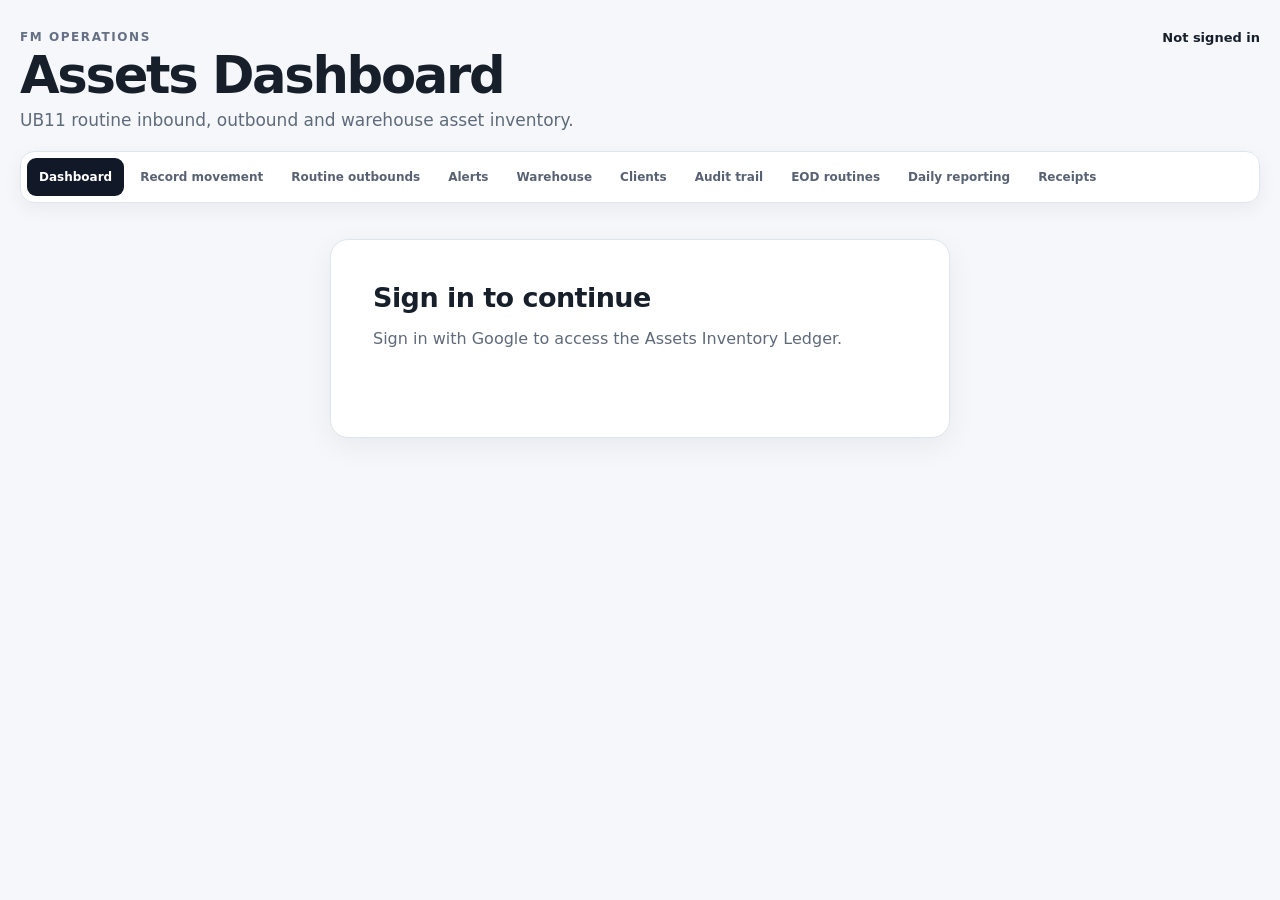
==== commit 48362131: "Add files via upload" ====
--- a/index.html
+++ b/index.html
@@ -11,7 +11,7 @@
 
     <link rel="stylesheet" href="dashboard.css?v=eod-ledger-20261003-merged">
 <link rel="stylesheet" href="transaction-display.css?v=grouped-movements-20261005">
-    <link rel="stylesheet" href="app-ui-polish.css?v=ui-20261005-mobile-v4">
+    <link rel="stylesheet" href="app-ui-polish.css?v=ui-20261005-mobile-v5">
 </head>
 
 <body>
@@ -875,7 +875,7 @@
 
 <script src="config.js?v=eod-ledger-20261003-merged"></script>
 <script src="movement-batch.js?v=multi-client-20261005"></script>
-<script src="transaction-display-utils.js?v=grouped-movements-20261005"></script>
+<script src="transaction-display-utils.js?v=shared-20261005-v4"></script>
 <script src="routine-alert-utils.js?v=eod-ledger-20261003-merged"></script>
 <script src="dashboard.js?v=grouped-movements-20261005"></script>
 
--- a/app-ui-polish.css
+++ b/app-ui-polish.css
@@ -1676,3 +1676,57 @@
     min-width: 0;
   }
 }
+
+/* Project-wide signed-in greeting. Keep account chrome compact; the full email is not shown beside Sign out. */
+.account-area .user-email {
+  display: none !important;
+}
+.account-area .user-name {
+  font-size: 13px !important;
+  line-height: 1.25 !important;
+  font-weight: 800 !important;
+  white-space: nowrap;
+  overflow: hidden;
+  text-overflow: ellipsis;
+}
+
+@media (max-width: 760px) {
+  .account-area .user-name {
+    font-size: 14px !important;
+  }
+}
+
+/* Logger audit detail actions need a reliable tap target without widening the card. */
+#logger .transaction-card-view {
+  flex: 0 0 auto;
+  min-height: 40px;
+  white-space: nowrap;
+}
+#logger .transaction-detail-note {
+  display: flex;
+  flex-wrap: wrap;
+  gap: 4px;
+  align-items: baseline;
+  margin-bottom: 12px;
+  color: var(--text, #344054);
+}
+@media (max-width: 760px) {
+  #logger .transaction-card-top {
+    align-items: flex-start;
+    flex-wrap: wrap;
+  }
+  #logger .transaction-card-heading {
+    min-width: 0;
+    flex: 1 1 180px;
+  }
+  #logger .transaction-card-view {
+    width: 100%;
+    margin-top: 4px;
+  }
+  #logger .info-card {
+    width: min(100% - 18px, 560px) !important;
+    max-height: min(88vh, 720px);
+    padding: 18px !important;
+    border-radius: 18px !important;
+  }
+}
